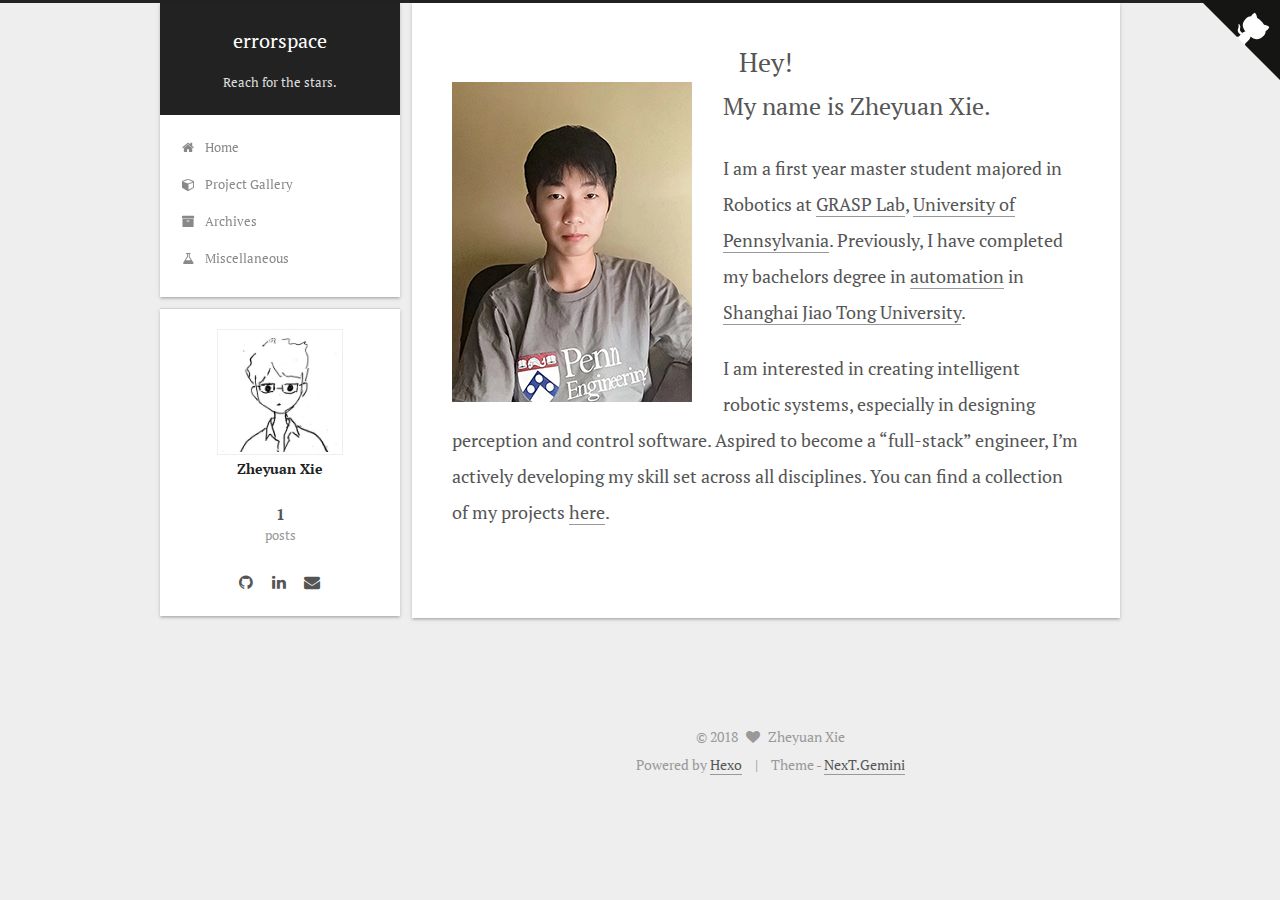
==== index.html @ 7037372c "Site updated: 2018-11-13 03:25:23" ====
<!DOCTYPE html>



  


<html class="theme-next gemini use-motion" lang="en">
<head>
  <!-- hexo-inject:begin --><!-- hexo-inject:end --><meta charset="UTF-8"/>
<meta http-equiv="X-UA-Compatible" content="IE=edge" />
<meta name="viewport" content="width=device-width, initial-scale=1, maximum-scale=1"/>
<meta name="theme-color" content="#222">









<meta http-equiv="Cache-Control" content="no-transform" />
<meta http-equiv="Cache-Control" content="no-siteapp" />















  
  
  <link href="/lib/fancybox/source/jquery.fancybox.css?v=2.1.5" rel="stylesheet" type="text/css" />




  
  
  
  

  
    
    
  

  

  

  

  

  
    
    
    <link href="//fonts.googleapis.com/css?family=PT Serif:300,300italic,400,400italic,700,700italic&subset=latin,latin-ext" rel="stylesheet" type="text/css">
  






<link href="/lib/font-awesome/css/font-awesome.min.css?v=4.6.2" rel="stylesheet" type="text/css" />

<link href="/css/main.css?v=5.1.2" rel="stylesheet" type="text/css" />


  <meta name="keywords" content="Hexo, NexT" />








  <link rel="shortcut icon" type="image/x-icon" href="/favicon.ico?v=5.1.2" />






<meta name="description" content="My name is Zheyuan Xie.I am a first year master student majored in Robotics at GRASP Lab, University of Pennsylvania. Previously, I have completed my bachelors degree in automation in Shanghai Jiao To">
<meta property="og:type" content="website">
<meta property="og:title" content="Hey!">
<meta property="og:url" content="http://errorspace.cn/index.html">
<meta property="og:site_name" content="errorspace">
<meta property="og:description" content="My name is Zheyuan Xie.I am a first year master student majored in Robotics at GRASP Lab, University of Pennsylvania. Previously, I have completed my bachelors degree in automation in Shanghai Jiao To">
<meta property="og:image" content="http://errorspace.cn/uploads/portrait.jpg">
<meta property="og:updated_time" content="2018-11-13T07:55:02.958Z">
<meta name="twitter:card" content="summary">
<meta name="twitter:title" content="Hey!">
<meta name="twitter:description" content="My name is Zheyuan Xie.I am a first year master student majored in Robotics at GRASP Lab, University of Pennsylvania. Previously, I have completed my bachelors degree in automation in Shanghai Jiao To">
<meta name="twitter:image" content="http://errorspace.cn/uploads/portrait.jpg">



<script type="text/javascript" id="hexo.configurations">
  var NexT = window.NexT || {};
  var CONFIG = {
    root: '/',
    scheme: 'Gemini',
    sidebar: {"position":"left","display":"post","offset":12,"offset_float":12,"b2t":false,"scrollpercent":false,"onmobile":false},
    fancybox: true,
    tabs: true,
    motion: true,
    duoshuo: {
      userId: '0',
      author: 'Author'
    },
    algolia: {
      applicationID: '',
      apiKey: '',
      indexName: '',
      hits: {"per_page":10},
      labels: {"input_placeholder":"Search for Posts","hits_empty":"We didn't find any results for the search: ${query}","hits_stats":"${hits} results found in ${time} ms"}
    }
  };
</script>



  <link rel="canonical" href="http://errorspace.cn/"/>





  <title>Hey! | errorspace</title><!-- hexo-inject:begin --><!-- hexo-inject:end -->
  














</head>

<body itemscope itemtype="http://schema.org/WebPage" lang="en">

  
  
    
  

  <!-- hexo-inject:begin --><!-- hexo-inject:end --><div class="container sidebar-position-left page-post-detail ">
    <div class="headband"></div>
    <a href="https://github.com/ZheyuanXie" class="github-corner" aria-label="View source on GitHub"><svg width="80" height="80" viewBox="0 0 250 250" style="fill:#151513; color:#fff; position: absolute; top: 0; border: 0; right: 0;" aria-hidden="true"><path d="M0,0 L115,115 L130,115 L142,142 L250,250 L250,0 Z"></path><path d="M128.3,109.0 C113.8,99.7 119.0,89.6 119.0,89.6 C122.0,82.7 120.5,78.6 120.5,78.6 C119.2,72.0 123.4,76.3 123.4,76.3 C127.3,80.9 125.5,87.3 125.5,87.3 C122.9,97.6 130.6,101.9 134.4,103.2" fill="currentColor" style="transform-origin: 130px 106px;" class="octo-arm"></path><path d="M115.0,115.0 C114.9,115.1 118.7,116.5 119.8,115.4 L133.7,101.6 C136.9,99.2 139.9,98.4 142.2,98.6 C133.8,88.0 127.5,74.4 143.8,58.0 C148.5,53.4 154.0,51.2 159.7,51.0 C160.3,49.4 163.2,43.6 171.4,40.1 C171.4,40.1 176.1,42.5 178.8,56.2 C183.1,58.6 187.2,61.8 190.9,65.4 C194.5,69.0 197.7,73.2 200.1,77.6 C213.8,80.2 216.3,84.9 216.3,84.9 C212.7,93.1 206.9,96.0 205.4,96.6 C205.1,102.4 203.0,107.8 198.3,112.5 C181.9,128.9 168.3,122.5 157.7,114.1 C157.9,116.9 156.7,120.9 152.7,124.9 L141.0,136.5 C139.8,137.7 141.6,141.9 141.8,141.8 Z" fill="currentColor" class="octo-body"></path></svg></a><style>.github-corner:hover .octo-arm{animation:octocat-wave 560ms ease-in-out}@keyframes octocat-wave{0%,100%{transform:rotate(0)}20%,60%{transform:rotate(-25deg)}40%,80%{transform:rotate(10deg)}}@media (max-width:500px){.github-corner:hover .octo-arm{animation:none}.github-corner .octo-arm{animation:octocat-wave 560ms ease-in-out}}</style>
    <header id="header" class="header" itemscope itemtype="http://schema.org/WPHeader">
      <div class="header-inner"><div class="site-brand-wrapper">
  <div class="site-meta ">
    

    <div class="custom-logo-site-title">
      <a href="/"  class="brand" rel="start">
        <span class="logo-line-before"><i></i></span>
        <span class="site-title">errorspace</span>
        <span class="logo-line-after"><i></i></span>
      </a>
    </div>
      
        <p class="site-subtitle">Reach for the stars.</p>
      
  </div>

  <div class="site-nav-toggle">
    <button>
      <span class="btn-bar"></span>
      <span class="btn-bar"></span>
      <span class="btn-bar"></span>
    </button>
  </div>
</div>

<nav class="site-nav">
  

  
    <ul id="menu" class="menu">
      
        
        <li class="menu-item menu-item-home">
          <a href="/" rel="section">
            
              <i class="menu-item-icon fa fa-fw fa-home"></i> <br />
            
            Home
          </a>
        </li>
      
        
        <li class="menu-item menu-item-projects">
          <a href="/projects/" rel="section">
            
              <i class="menu-item-icon fa fa-fw fa-cube"></i> <br />
            
            Project Gallery
          </a>
        </li>
      
        
        <li class="menu-item menu-item-archives">
          <a href="/archives/" rel="section">
            
              <i class="menu-item-icon fa fa-fw fa-archive"></i> <br />
            
            Archives
          </a>
        </li>
      
        
        <li class="menu-item menu-item-misc">
          <a href="/misc/" rel="section">
            
              <i class="menu-item-icon fa fa-fw fa-flask"></i> <br />
            
            Miscellaneous
          </a>
        </li>
      

      
    </ul>
  

  
</nav>



 </div>
    </header>

    <main id="main" class="main">
      <div class="main-inner">
        <div class="content-wrap">
          <div id="content" class="content">
            

  <div id="posts" class="posts-expand">
    
    
    
    <div class="post-block page">
      <header class="post-header">

	<h1 class="post-title" itemprop="name headline">Hey!</h1>



</header>

      
      
      
      <div class="post-body">
        
        
          <div><img style="float:left;margin-right:5%" src="/uploads/portrait.jpg"><div><p><font size="5">My name is Zheyuan Xie.</font></p><p><font size="4">I am a first year master student majored in Robotics at <a href="https://www.grasp.upenn.edu/" target="_blank" rel="external">GRASP Lab</a>, <a href="https://www.upenn.edu/" target="_blank" rel="external">University of Pennsylvania</a>. Previously, I have completed my bachelors degree in <a href="/2018/03/10/tree/">automation</a> in <a href="https://www.sjtu.edu.cn/" target="_blank" rel="external">Shanghai Jiao Tong University</a>.</font></p><p><font size="4">I am interested in creating intelligent robotic systems, especially in designing perception and control software. Aspired to become a “full-stack” engineer, I’m actively developing my skill set across all disciplines. You can find a collection of my projects <a href="/projects">here</a>.</font></p></div><br></div>
        
      </div>
      
      
      
    </div>
    
    
    
  </div>


          </div>
          


          
  <div class="comments" id="comments">
    
  </div>


        </div>
        
          
  
  <div class="sidebar-toggle">
    <div class="sidebar-toggle-line-wrap">
      <span class="sidebar-toggle-line sidebar-toggle-line-first"></span>
      <span class="sidebar-toggle-line sidebar-toggle-line-middle"></span>
      <span class="sidebar-toggle-line sidebar-toggle-line-last"></span>
    </div>
  </div>

  <aside id="sidebar" class="sidebar">
    
    <div class="sidebar-inner">

      

      

      <section class="site-overview sidebar-panel sidebar-panel-active">
        <div class="site-author motion-element" itemprop="author" itemscope itemtype="http://schema.org/Person">
          <img class="site-author-image" itemprop="image"
               src="/uploads/prof.jpg"
               alt="Zheyuan Xie" />
          <p class="site-author-name" itemprop="name">Zheyuan Xie</p>
           
              <p class="site-description motion-element" itemprop="description"></p>
          
        </div>
        <nav class="site-state motion-element">

          
            <div class="site-state-item site-state-posts">
              <a href="/archives/">
                <span class="site-state-item-count">1</span>
                <span class="site-state-item-name">posts</span>
              </a>
            </div>
          

          

          

        </nav>

        

        <div class="links-of-author motion-element">
          
            
              <span class="links-of-author-item">
                <a href="https://github.com/zheyuanxie" target="_blank" title="GitHub">
                  
                    <i class="fa fa-fw fa-github"></i>
                  
                    
                </a>
              </span>
            
              <span class="links-of-author-item">
                <a href="https://linkedin.com/in/zheyuan-xie" target="_blank" title="LinkedIn">
                  
                    <i class="fa fa-fw fa-linkedin"></i>
                  
                    
                </a>
              </span>
            
              <span class="links-of-author-item">
                <a href="mailto://zyxie@seas.upenn.edu" target="_blank" title="E-Mail">
                  
                    <i class="fa fa-fw fa-envelope"></i>
                  
                    
                </a>
              </span>
            
          
        </div>

        
        

        
        

        


      </section>

      

      

    </div>
  </aside>


        
      </div>
    </main>

    <footer id="footer" class="footer">
      <div class="footer-inner">
        <div class="copyright" >
  
  &copy; 
  <span itemprop="copyrightYear">2018</span>
  <span class="with-love">
    <i class="fa fa-heart"></i>
  </span>
  <span class="author" itemprop="copyrightHolder">Zheyuan Xie</span>
</div>


<div class="powered-by">
  Powered by <a class="theme-link" href="https://hexo.io">Hexo</a>
</div>

<div class="theme-info">
  Theme -
  <a class="theme-link" href="https://github.com/iissnan/hexo-theme-next">
    NexT.Gemini
  </a>
</div>


        

        
      </div>
    </footer>

    
      <div class="back-to-top">
        <i class="fa fa-arrow-up"></i>
        
      </div>
    

  </div>

  

<script type="text/javascript">
  if (Object.prototype.toString.call(window.Promise) !== '[object Function]') {
    window.Promise = null;
  }
</script>









  












  
  <script type="text/javascript" src="/lib/jquery/index.js?v=2.1.3"></script>

  
  <script type="text/javascript" src="/lib/fastclick/lib/fastclick.min.js?v=1.0.6"></script>

  
  <script type="text/javascript" src="/lib/jquery_lazyload/jquery.lazyload.js?v=1.9.7"></script>

  
  <script type="text/javascript" src="/lib/velocity/velocity.min.js?v=1.2.1"></script>

  
  <script type="text/javascript" src="/lib/velocity/velocity.ui.min.js?v=1.2.1"></script>

  
  <script type="text/javascript" src="/lib/fancybox/source/jquery.fancybox.pack.js?v=2.1.5"></script>


  


  <script type="text/javascript" src="/js/src/utils.js?v=5.1.2"></script>

  <script type="text/javascript" src="/js/src/motion.js?v=5.1.2"></script>



  
  


  <script type="text/javascript" src="/js/src/affix.js?v=5.1.2"></script>

  <script type="text/javascript" src="/js/src/schemes/pisces.js?v=5.1.2"></script>



  
    <script type="text/javascript" src="/js/src/scrollspy.js?v=5.1.2"></script>
<script type="text/javascript" src="/js/src/post-details.js?v=5.1.2"></script>

  

  


  <script type="text/javascript" src="/js/src/bootstrap.js?v=5.1.2"></script><!-- hexo-inject:begin --><!-- hexo-inject:end -->



  


  




	





  





  






  





  

  

  

  

  

  

</body>
</html>
---- css/main.css ----
/* normalize.css v3.0.2 | MIT License | git.io/normalize */
html {
  font-family: sans-serif; /* 1 */
  -ms-text-size-adjust: 100%; /* 2 */
  -webkit-text-size-adjust: 100%; /* 2 */
}
body {
  margin: 0;
}
article,
aside,
details,
figcaption,
figure,
footer,
header,
hgroup,
main,
menu,
nav,
section,
summary {
  display: block;
}
audio,
canvas,
progress,
video {
  display: inline-block; /* 1 */
  vertical-align: baseline; /* 2 */
}
audio:not([controls]) {
  display: none;
  height: 0;
}
[hidden],
template {
  display: none;
}
a {
  background-color: transparent;
}
a:active,
a:hover {
  outline: 0;
}
abbr[title] {
  border-bottom: 1px dotted;
}
b,
strong {
  font-weight: bold;
}
dfn {
  font-style: italic;
}
h1 {
  font-size: 2em;
  margin: 0.67em 0;
}
mark {
  background: #ff0;
  color: #000;
}
small {
  font-size: 80%;
}
sub,
sup {
  font-size: 75%;
  line-height: 0;
  position: relative;
  vertical-align: baseline;
}
sup {
  top: -0.5em;
}
sub {
  bottom: -0.25em;
}
img {
  border: 0;
}
svg:not(:root) {
  overflow: hidden;
}
figure {
  margin: 1em 40px;
}
hr {
  -moz-box-sizing: content-box;
  box-sizing: content-box;
  height: 0;
}
pre {
  overflow: auto;
}
code,
kbd,
pre,
samp {
  font-family: monospace, monospace;
  font-size: 1em;
}
button,
input,
optgroup,
select,
textarea {
  color: inherit; /* 1 */
  font: inherit; /* 2 */
  margin: 0; /* 3 */
}
button {
  overflow: visible;
}
button,
select {
  text-transform: none;
}
button,
html input[type="button"],
input[type="reset"],
input[type="submit"] {
  -webkit-appearance: button; /* 2 */
  cursor: pointer; /* 3 */
}
button[disabled],
html input[disabled] {
  cursor: default;
}
button::-moz-focus-inner,
input::-moz-focus-inner {
  border: 0;
  padding: 0;
}
input {
  line-height: normal;
}
input[type="checkbox"],
input[type="radio"] {
  box-sizing: border-box; /* 1 */
  padding: 0; /* 2 */
}
input[type="number"]::-webkit-inner-spin-button,
input[type="number"]::-webkit-outer-spin-button {
  height: auto;
}
input[type="search"] {
  -webkit-appearance: textfield; /* 1 */
  -moz-box-sizing: content-box;
  -webkit-box-sizing: content-box; /* 2 */
  box-sizing: content-box;
}
input[type="search"]::-webkit-search-cancel-button,
input[type="search"]::-webkit-search-decoration {
  -webkit-appearance: none;
}
fieldset {
  border: 1px solid #c0c0c0;
  margin: 0 2px;
  padding: 0.35em 0.625em 0.75em;
}
legend {
  border: 0; /* 1 */
  padding: 0; /* 2 */
}
textarea {
  overflow: auto;
}
optgroup {
  font-weight: bold;
}
table {
  border-collapse: collapse;
  border-spacing: 0;
}
td,
th {
  padding: 0;
}
::selection {
  background: #262a30;
  color: #fff;
}
body {
  position: relative;
  font-family: 'PT Serif', "PingFang SC", "Microsoft YaHei", sans-serif;
  font-size: 14px;
  line-height: 2;
  color: #555;
  background: #eee;
}
@media (max-width: 767px) {
  body {
    padding-right: 0 !important;
  }
}
@media (min-width: 768px) and (max-width: 991px) {
  body {
    padding-right: 0 !important;
  }
}
@media (min-width: 1600px) {
  body {
    font-size: 16px;
  }
}
h1,
h2,
h3,
h4,
h5,
h6 {
  margin: 0;
  padding: 0;
  font-weight: bold;
  line-height: 1.5;
  font-family: 'PT Serif', "PingFang SC", "Microsoft YaHei", sans-serif;
}
h2,
h3,
h4,
h5,
h6 {
  margin: 20px 0 15px;
}
h1 {
  font-size: 22px;
}
@media (max-width: 767px) {
  h1 {
    font-size: 18px;
  }
}
h2 {
  font-size: 20px;
}
@media (max-width: 767px) {
  h2 {
    font-size: 16px;
  }
}
h3 {
  font-size: 18px;
}
@media (max-width: 767px) {
  h3 {
    font-size: 14px;
  }
}
h4 {
  font-size: 16px;
}
@media (max-width: 767px) {
  h4 {
    font-size: 12px;
  }
}
h5 {
  font-size: 14px;
}
@media (max-width: 767px) {
  h5 {
    font-size: 10px;
  }
}
h6 {
  font-size: 12px;
}
@media (max-width: 767px) {
  h6 {
    font-size: 8px;
  }
}
p {
  margin: 0 0 20px 0;
}
a {
  color: #555;
  text-decoration: none;
  border-bottom: 1px solid #999;
  word-wrap: break-word;
}
a:hover {
  color: #222;
  border-bottom-color: #222;
}
blockquote {
  margin: 0;
  padding: 0;
}
img {
  display: block;
  margin: auto;
  max-width: 100%;
  height: auto;
}
hr {
  margin: 40px 0;
  height: 3px;
  border: none;
  background-color: #ddd;
  background-image: repeating-linear-gradient(-45deg, #fff, #fff 4px, transparent 4px, transparent 8px);
}
blockquote {
  padding: 0 15px;
  color: #666;
  border-left: 4px solid #ddd;
}
blockquote cite::before {
  content: "-";
  padding: 0 5px;
}
dt {
  font-weight: 700;
}
dd {
  margin: 0;
  padding: 0;
}
.text-left {
  text-align: left;
}
.text-center {
  text-align: center;
}
.text-right {
  text-align: right;
}
.text-justify {
  text-align: left;
}
.text-nowrap {
  white-space: nowrap;
}
.text-lowercase {
  text-transform: lowercase;
}
.text-uppercase {
  text-transform: uppercase;
}
.text-capitalize {
  text-transform: capitalize;
}
.center-block {
  display: block;
  margin-left: auto;
  margin-right: auto;
}
.clearfix:before,
.clearfix:after {
  content: " ";
  display: table;
}
.clearfix:after {
  clear: both;
}
.pullquote {
  width: 45%;
}
.pullquote.left {
  float: left;
  margin-left: 5px;
  margin-right: 10px;
}
.pullquote.right {
  float: right;
  margin-left: 10px;
  margin-right: 5px;
}
.affix.affix.affix {
  position: fixed;
}
.translation {
  margin-top: -20px;
  font-size: 14px;
  color: #999;
}
.scrollbar-measure {
  width: 100px;
  height: 100px;
  overflow: scroll;
  position: absolute;
  top: -9999px;
}
.use-motion .motion-element {
  opacity: 0;
}
table {
  margin: 20px 0;
  width: 100%;
  border-collapse: collapse;
  border-spacing: 0;
  border: 1px solid #ddd;
  font-size: 14px;
  table-layout: fixed;
  word-wrap: break-all;
}
table>tbody>tr:nth-of-type(odd) {
  background-color: #f9f9f9;
}
table>tbody>tr:hover {
  background-color: #f5f5f5;
}
caption,
th,
td {
  padding: 8px;
  text-align: left;
  vertical-align: middle;
  font-weight: normal;
}
th,
td {
  border-bottom: 3px solid #ddd;
  border-right: 1px solid #eee;
}
th {
  padding-bottom: 10px;
  font-weight: 700;
}
td {
  border-bottom-width: 1px;
}
@media (max-width: 767px) {
  .content-wrap {
    padding: 15px !important;
  }
  .posts-expand {
    padding-top: 20px !important;
    margin: initial !important;
  }
}
@media (max-width: 567px) {
  .header-inner {
    margin-bottom: initial !important;
  }
  .main-inner {
    margin-top: initial !important;
  }
  .content-wrap {
    padding: initial !important;
  }
  .posts-expand {
    padding-top: 10px !important;
    margin: initial !important;
  }
  .posts-expand .post-header {
    padding: 0 18px;
  }
  .posts-expand .post-meta {
    margin: 3px 0 10px 0 !important;
  }
  .post-body h2,
  .post-body h3,
  .post-body h4,
  .post-body h5,
  .post-body h6 {
    margin: 10px 18px 8px;
  }
  .post-body .note h2,
  .post-body .tabs .tab-content .tab-pane h2,
  .post-body .note h3,
  .post-body .tabs .tab-content .tab-pane h3,
  .post-body .note h4,
  .post-body .tabs .tab-content .tab-pane h4,
  .post-body .note h5,
  .post-body .tabs .tab-content .tab-pane h5,
  .post-body .note h6,
  .post-body .tabs .tab-content .tab-pane h6 {
    margin: 0 5px;
  }
  .post-body p {
    margin: 0 0 10px 0;
    padding: 0 18px;
  }
  .post-body .note > p,
  .post-body .tabs .tab-content .tab-pane > p {
    padding: 0 5px;
  }
  .post-body .video-container .fluid-vids {
    margin-bottom: 10px !important;
  }
  .post-body .note {
    padding: 10px !important;
    margin-bottom: 10px !important;
  }
  .post-body .tabs .tab-content .tab-pane {
    padding: 10px 10px 0 10px !important;
  }
}
html,
body {
  height: 100%;
}
.container {
  position: relative;
  min-height: 100%;
}
.header-inner {
  margin: 0 auto;
  padding: 100px 0 70px;
  width: calc(100% - 252px);
}
@media (min-width: 1600px) {
  .container .header-inner {
    width: 900px;
  }
}
.main {
  padding-bottom: 150px;
}
.main-inner {
  margin: 0 auto;
  width: calc(100% - 252px);
}
@media (min-width: 1600px) {
  .container .main-inner {
    width: 900px;
  }
}
.footer {
  position: absolute;
  left: 0;
  bottom: 0;
  width: 100%;
  min-height: 50px;
}
.footer-inner {
  box-sizing: border-box;
  margin: 20px auto;
  width: calc(100% - 252px);
}
@media (min-width: 1600px) {
  .container .footer-inner {
    width: 900px;
  }
}
pre,
.highlight {
  overflow: auto;
  margin: 20px 0;
  padding: 0;
  font-size: 13px;
  color: #4d4d4c;
  background: #f7f7f7;
  line-height: 1.6;
}
pre,
code {
  font-family: consolas, Menlo, "PingFang SC", "Microsoft YaHei", monospace;
}
code {
  padding: 2px 4px;
  word-wrap: break-word;
  color: #555;
  background: #eee;
  border-radius: 3px;
  font-size: 13px;
}
pre code {
  padding: 0;
  color: #4d4d4c;
  background: none;
  text-shadow: none;
}
.highlight {
  border-radius: 1px;
}
.highlight pre {
  border: none;
  margin: 0;
  padding: 10px 0;
}
.highlight table {
  margin: 0;
  width: auto;
  border: none;
}
.highlight td {
  border: none;
  padding: 0;
}
.highlight figcaption {
  font-size: 1em;
  color: #4d4d4c;
  line-height: 1em;
  margin-bottom: 1em;
}
.highlight figcaption:before,
.highlight figcaption:after {
  content: " ";
  display: table;
}
.highlight figcaption:after {
  clear: both;
}
.highlight figcaption a {
  float: right;
  color: #4d4d4c;
}
.highlight figcaption a:hover {
  border-bottom-color: #4d4d4c;
}
.highlight .gutter pre {
  padding-left: 10px;
  padding-right: 10px;
  color: #869194;
  text-align: right;
  background-color: #eff2f3;
}
.highlight .code pre {
  width: 100%;
  padding-left: 10px;
  padding-right: 10px;
  background-color: #f7f7f7;
}
.highlight .line {
  height: 20px;
}
.gutter {
  -webkit-user-select: none;
  -moz-user-select: none;
  -ms-user-select: none;
  user-select: none;
}
.gist table {
  width: auto;
}
.gist table td {
  border: none;
}
pre .deletion {
  background: #fdd;
}
pre .addition {
  background: #dfd;
}
pre .meta {
  color: #8959a8;
}
pre .comment {
  color: #8e908c;
}
pre .variable,
pre .attribute,
pre .tag,
pre .regexp,
pre .ruby .constant,
pre .xml .tag .title,
pre .xml .pi,
pre .xml .doctype,
pre .html .doctype,
pre .css .id,
pre .css .class,
pre .css .pseudo {
  color: #c82829;
}
pre .number,
pre .preprocessor,
pre .built_in,
pre .literal,
pre .params,
pre .constant,
pre .command {
  color: #f5871f;
}
pre .ruby .class .title,
pre .css .rules .attribute,
pre .string,
pre .value,
pre .inheritance,
pre .header,
pre .ruby .symbol,
pre .xml .cdata,
pre .special,
pre .number,
pre .formula {
  color: #718c00;
}
pre .title,
pre .css .hexcolor {
  color: #3e999f;
}
pre .function,
pre .python .decorator,
pre .python .title,
pre .ruby .function .title,
pre .ruby .title .keyword,
pre .perl .sub,
pre .javascript .title,
pre .coffeescript .title {
  color: #4271ae;
}
pre .keyword,
pre .javascript .function {
  color: #8959a8;
}
.full-image.full-image.full-image {
  border: none;
  max-width: 100%;
  width: auto;
  margin: 20px auto;
}
@media (min-width: 992px) {
  .full-image.full-image.full-image {
    max-width: none;
    width: 118%;
    margin: 0 -9%;
  }
}
.blockquote-center,
.page-home .post-type-quote blockquote,
.page-post-detail .post-type-quote blockquote {
  position: relative;
  margin: 40px 0;
  padding: 0;
  border-left: none;
  text-align: center;
}
.blockquote-center::before,
.page-home .post-type-quote blockquote::before,
.page-post-detail .post-type-quote blockquote::before,
.blockquote-center::after,
.page-home .post-type-quote blockquote::after,
.page-post-detail .post-type-quote blockquote::after {
  position: absolute;
  content: ' ';
  display: block;
  width: 100%;
  height: 24px;
  opacity: 0.2;
  background-repeat: no-repeat;
  background-position: 0 -6px;
  background-size: 22px 22px;
}
.blockquote-center::before,
.page-home .post-type-quote blockquote::before,
.page-post-detail .post-type-quote blockquote::before {
  top: -20px;
  background-image: url("../images/quote-l.svg");
  border-top: 1px solid #ccc;
}
.blockquote-center::after,
.page-home .post-type-quote blockquote::after,
.page-post-detail .post-type-quote blockquote::after {
  bottom: -20px;
  background-image: url("../images/quote-r.svg");
  border-bottom: 1px solid #ccc;
  background-position: 100% 8px;
}
.blockquote-center p,
.page-home .post-type-quote blockquote p,
.page-post-detail .post-type-quote blockquote p,
.blockquote-center div,
.page-home .post-type-quote blockquote div,
.page-post-detail .post-type-quote blockquote div {
  text-align: center;
}
.post .post-body .group-picture img {
  box-sizing: border-box;
  padding: 0 3px;
  border: none;
}
.post .group-picture-row {
  overflow: hidden;
  margin-top: 6px;
}
.post .group-picture-row:first-child {
  margin-top: 0;
}
.post .group-picture-column {
  float: left;
}
.page-post-detail .post-body .group-picture-column {
  float: none;
  margin-top: 10px;
  width: auto !important;
}
.page-post-detail .post-body .group-picture-column img {
  margin: 0 auto;
}
.page-archive .group-picture-container {
  overflow: hidden;
}
.page-archive .group-picture-row {
  float: left;
}
.page-archive .group-picture-row:first-child {
  margin-top: 6px;
}
.page-archive .group-picture-column {
  max-width: 150px;
  max-height: 150px;
}
.post-body .note {
  position: relative;
  padding: 15px;
  margin-bottom: 20px;
  border: 1px solid #eee;
  border-left-width: 5px;
  border-radius: 3px;
}
.post-body .note h2,
.post-body .note h3,
.post-body .note h4,
.post-body .note h5,
.post-body .note h6 {
  margin-top: 0;
  margin-bottom: 0;
  border-bottom: initial;
  padding-top: 0 !important;
}
.post-body .note p:first-child,
.post-body .note ul:first-child,
.post-body .note ol:first-child,
.post-body .note table:first-child,
.post-body .note pre:first-child,
.post-body .note blockquote:first-child {
  margin-top: 0;
}
.post-body .note p:last-child,
.post-body .note ul:last-child,
.post-body .note ol:last-child,
.post-body .note table:last-child,
.post-body .note pre:last-child,
.post-body .note blockquote:last-child {
  margin-bottom: 0;
}
.post-body .note.default {
  border-left-color: #777;
}
.post-body .note.default h2,
.post-body .note.default h3,
.post-body .note.default h4,
.post-body .note.default h5,
.post-body .note.default h6 {
  color: #777;
}
.post-body .note.primary {
  border-left-color: #6f42c1;
}
.post-body .note.primary h2,
.post-body .note.primary h3,
.post-body .note.primary h4,
.post-body .note.primary h5,
.post-body .note.primary h6 {
  color: #6f42c1;
}
.post-body .note.info {
  border-left-color: #428bca;
}
.post-body .note.info h2,
.post-body .note.info h3,
.post-body .note.info h4,
.post-body .note.info h5,
.post-body .note.info h6 {
  color: #428bca;
}
.post-body .note.success {
  border-left-color: #5cb85c;
}
.post-body .note.success h2,
.post-body .note.success h3,
.post-body .note.success h4,
.post-body .note.success h5,
.post-body .note.success h6 {
  color: #5cb85c;
}
.post-body .note.warning {
  border-left-color: #f0ad4e;
}
.post-body .note.warning h2,
.post-body .note.warning h3,
.post-body .note.warning h4,
.post-body .note.warning h5,
.post-body .note.warning h6 {
  color: #f0ad4e;
}
.post-body .note.danger {
  border-left-color: #d9534f;
}
.post-body .note.danger h2,
.post-body .note.danger h3,
.post-body .note.danger h4,
.post-body .note.danger h5,
.post-body .note.danger h6 {
  color: #d9534f;
}
.post-body .label {
  display: inline;
  padding: 0 2px;
  white-space: nowrap;
}
.post-body .label.default {
  background-color: #f0f0f0;
}
.post-body .label.primary {
  background-color: #efe6f7;
}
.post-body .label.info {
  background-color: #e5f2f8;
}
.post-body .label.success {
  background-color: #e7f4e9;
}
.post-body .label.warning {
  background-color: #fcf6e1;
}
.post-body .label.danger {
  background-color: #fae8eb;
}
.post-body .tabs {
  position: relative;
  display: block;
  margin-bottom: 20px;
  padding-top: 10px;
}
.post-body .tabs ul.nav-tabs {
  margin: 0;
  padding: 0;
  display: flex;
  margin-bottom: -1px;
}
@media (max-width: 413px) {
  .post-body .tabs ul.nav-tabs {
    display: block;
    margin-bottom: 5px;
  }
}
.post-body .tabs ul.nav-tabs li.tab {
  list-style-type: none !important;
  margin: 0 0.25em 0 0;
  border-top: 3px solid transparent;
  border-left: 1px solid transparent;
  border-right: 1px solid transparent;
}
@media (max-width: 413px) {
  .post-body .tabs ul.nav-tabs li.tab {
    margin: initial;
    border-top: 1px solid transparent;
    border-left: 3px solid transparent;
    border-right: 1px solid transparent;
    border-bottom: 1px solid transparent;
  }
}
.post-body .tabs ul.nav-tabs li.tab a {
  outline: 0;
  border-bottom: initial;
  display: block;
  line-height: 1.8em;
  padding: 0.25em 0.75em;
  transition-duration: 0.2s;
  transition-timing-function: ease-out;
  transition-delay: 0s;
}
.post-body .tabs ul.nav-tabs li.tab a i {
  width: 1.285714285714286em;
}
.post-body .tabs ul.nav-tabs li.tab.active {
  border-top: 3px solid #fc6423;
  border-left: 1px solid #ddd;
  border-right: 1px solid #ddd;
  background-color: #fff;
}
@media (max-width: 413px) {
  .post-body .tabs ul.nav-tabs li.tab.active {
    border-top: 1px solid #ddd;
    border-left: 3px solid #fc6423;
    border-right: 1px solid #ddd;
    border-bottom: 1px solid #ddd;
  }
}
.post-body .tabs ul.nav-tabs li.tab.active a {
  cursor: default;
  color: #555;
}
.post-body .tabs .tab-content {
  background-color: #fff;
}
.post-body .tabs .tab-content .tab-pane {
  border: 1px solid #ddd;
  padding: 20px 20px 0 20px;
}
.post-body .tabs .tab-content .tab-pane:not(.active) {
  display: none !important;
}
.post-body .tabs .tab-content .tab-pane.active {
  display: block !important;
}
.btn {
  display: inline-block;
  padding: 0 20px;
  font-size: 14px;
  color: #fff;
  background: #222;
  border: 2px solid #555;
  text-decoration: none;
  border-radius: 0;
  transition-property: background-color;
  transition-duration: 0.2s;
  transition-timing-function: ease-in-out;
  transition-delay: 0s;
}
.btn:hover,
.post-button .btn:hover {
  border-color: #222;
  color: #fff;
  background: #222;
}
.btn-bar {
  display: block;
  width: 22px;
  height: 2px;
  background: #555;
  border-radius: 1px;
}
.btn-bar+.btn-bar {
  margin-top: 4px;
}
.pagination {
  margin: 120px 0 40px;
  text-align: center;
  border-top: 1px solid #eee;
}
.page-number-basic,
.pagination .prev,
.pagination .next,
.pagination .page-number,
.pagination .space {
  display: inline-block;
  position: relative;
  top: -1px;
  margin: 0 10px;
  padding: 0 10px;
  line-height: 30px;
}
@media (max-width: 767px) {
  .page-number-basic,
  .pagination .prev,
  .pagination .next,
  .pagination .page-number,
  .pagination .space {
    margin: 0 5px;
  }
}
.pagination .prev,
.pagination .next,
.pagination .page-number {
  border-bottom: 0;
  border-top: 1px solid #eee;
  transition-property: border-color;
  transition-duration: 0.2s;
  transition-timing-function: ease-in-out;
  transition-delay: 0s;
}
.pagination .prev:hover,
.pagination .next:hover,
.pagination .page-number:hover {
  border-top-color: #222;
}
.pagination .space {
  padding: 0;
  margin: 0;
}
.pagination .prev {
  margin-left: 0;
}
.pagination .next {
  margin-right: 0;
}
.pagination .page-number.current {
  color: #fff;
  background: #ccc;
  border-top-color: #ccc;
}
@media (max-width: 767px) {
  .pagination {
    border-top: none;
  }
  .pagination .prev,
  .pagination .next,
  .pagination .page-number {
    margin-bottom: 10px;
    border-top: 0;
    border-bottom: 1px solid #eee;
  }
  .pagination .prev:hover,
  .pagination .next:hover,
  .pagination .page-number:hover {
    border-bottom-color: #222;
  }
}
.comments {
  margin: 60px 20px 0;
}
.tag-cloud {
  text-align: center;
}
.tag-cloud a {
  display: inline-block;
  margin: 10px;
}
.back-to-top {
  box-sizing: border-box;
  position: fixed;
  bottom: -100px;
  right: 30px;
  z-index: 1050;
  padding: 0 6px;
  width: 24px;
  background: #222;
  font-size: 12px;
  opacity: 0.6;
  color: #fff;
  cursor: pointer;
  text-align: center;
  -webkit-transform: translateZ(0);
  transition-property: bottom;
  transition-duration: 0.2s;
  transition-timing-function: ease-in-out;
  transition-delay: 0s;
}
@media (min-width: 768px) and (max-width: 991px) {
  .back-to-top {
    display: none !important;
  }
}
@media (max-width: 767px) {
  .back-to-top {
    display: none !important;
  }
}
.back-to-top.back-to-top-on {
  bottom: 30px;
}
.header {
  background: transparent;
}
.header-inner {
  position: relative;
}
.headband {
  height: 3px;
  background: #222;
}
.site-meta {
  margin: 0;
  text-align: center;
}
@media (max-width: 767px) {
  .site-meta {
    text-align: center;
  }
}
.brand {
  position: relative;
  display: inline-block;
  padding: 0 40px;
  color: #fff;
  background: #222;
  border-bottom: none;
}
.brand:hover {
  color: #fff;
}
.logo {
  display: inline-block;
  margin-right: 5px;
  line-height: 36px;
  vertical-align: top;
}
.site-title {
  display: inline-block;
  vertical-align: top;
  line-height: 36px;
  font-size: 20px;
  font-weight: normal;
  font-family: 'PT Serif', "PingFang SC", "Microsoft YaHei", sans-serif;
}
.site-subtitle {
  margin-top: 10px;
  font-size: 13px;
  color: #ddd;
}
.use-motion .brand {
  opacity: 0;
}
.use-motion .logo,
.use-motion .site-title,
.use-motion .site-subtitle {
  opacity: 0;
  position: relative;
  top: -10px;
}
.site-nav-toggle {
  display: none;
  position: absolute;
  top: 10px;
  left: 10px;
}
@media (max-width: 767px) {
  .site-nav-toggle {
    display: block;
  }
}
.site-nav-toggle button {
  margin-top: 2px;
  padding: 9px 10px;
  background: transparent;
  border: none;
}
@media (max-width: 767px) {
  .site-nav {
    display: none;
    margin: 0 -10px;
    padding: 0 10px;
    clear: both;
    border-top: 1px solid #ddd;
  }
}
@media (min-width: 768px) and (max-width: 991px) {
  .site-nav {
    display: block !important;
  }
}
@media (min-width: 992px) {
  .site-nav {
    display: block !important;
  }
}
.menu {
  margin-top: 20px;
  padding-left: 0;
  text-align: center;
}
.menu .menu-item {
  display: inline-block;
  margin: 0 10px;
  list-style: none;
}
@media screen and (max-width: 767px) {
  .menu .menu-item {
    margin-top: 10px;
  }
}
.menu .menu-item a {
  display: block;
  font-size: 13px;
  line-height: inherit;
  border-bottom: 1px solid transparent;
  transition-property: border-color;
  transition-duration: 0.2s;
  transition-timing-function: ease-in-out;
  transition-delay: 0s;
}
.menu .menu-item a:hover,
.menu-item-active a {
  border-bottom-color: #222;
}
.menu .menu-item .fa {
  margin-right: 5px;
}
.use-motion .menu-item {
  opacity: 0;
}
.post-body {
  font-family: 'PT Serif', "PingFang SC", "Microsoft YaHei", sans-serif;
}
@media (max-width: 767px) {
  .post-body {
    word-break: break-word;
  }
}
.post-body .fancybox img {
  display: block !important;
  margin: 0 auto;
  cursor: pointer;
  cursor: zoom-in;
  cursor: -webkit-zoom-in;
}
.post-body .image-caption,
.post-body .figure .caption {
  margin: 10px auto 15px;
  text-align: center;
  font-size: 14px;
  color: #999;
  font-weight: bold;
  line-height: 1;
}
.post-sticky-flag {
  display: inline-block;
  font-size: 16px;
  -ms-transform: rotate(30deg);
  -webkit-transform: rotate(30deg);
  -moz-transform: rotate(30deg);
  -ms-transform: rotate(30deg);
  -o-transform: rotate(30deg);
  transform: rotate(30deg);
}
.posts-expand {
  padding-top: 40px;
}
@media (max-width: 767px) {
  .posts-expand {
    margin: 0 20px;
  }
  .post-body pre {
    padding: 10px;
  }
  .post-body pre .gutter pre {
    padding-right: 10px;
  }
  .post-body .highlight {
    margin-left: 0px;
    margin-right: 0px;
    padding: 0;
  }
  .post-body .highlight .gutter pre {
    padding-right: 10px;
  }
}
@media (min-width: 992px) {
  .posts-expand .post-body {
    text-align: left;
  }
}
.posts-expand .post-body h2,
.posts-expand .post-body h3,
.posts-expand .post-body h4,
.posts-expand .post-body h5,
.posts-expand .post-body h6 {
  padding-top: 10px;
}
.posts-expand .post-body h2 .header-anchor,
.posts-expand .post-body h3 .header-anchor,
.posts-expand .post-body h4 .header-anchor,
.posts-expand .post-body h5 .header-anchor,
.posts-expand .post-body h6 .header-anchor {
  float: right;
  margin-left: 10px;
  color: #ccc;
  border-bottom-style: none;
  visibility: hidden;
}
.posts-expand .post-body h2 .header-anchor:hover,
.posts-expand .post-body h3 .header-anchor:hover,
.posts-expand .post-body h4 .header-anchor:hover,
.posts-expand .post-body h5 .header-anchor:hover,
.posts-expand .post-body h6 .header-anchor:hover {
  color: inherit;
}
.posts-expand .post-body h2:hover .header-anchor,
.posts-expand .post-body h3:hover .header-anchor,
.posts-expand .post-body h4:hover .header-anchor,
.posts-expand .post-body h5:hover .header-anchor,
.posts-expand .post-body h6:hover .header-anchor {
  visibility: visible;
}
.posts-expand .post-body ul li {
  list-style: circle;
}
.posts-expand .post-body img {
  box-sizing: border-box;
  margin: auto;
  padding: 0px;
  border: 0px solid #ddd;
}
.posts-expand .fancybox img {
  margin: 0 auto;
}
@media (max-width: 767px) {
  .posts-collapse {
    margin: 0 20px;
  }
  .posts-collapse .post-title,
  .posts-collapse .post-meta {
    display: block;
    width: auto;
    text-align: left;
  }
}
.posts-collapse {
  position: relative;
  z-index: 1010;
  margin-left: 55px;
}
.posts-collapse::after {
  content: " ";
  position: absolute;
  top: 20px;
  left: 0;
  margin-left: -2px;
  width: 4px;
  height: 100%;
  background: #f5f5f5;
  z-index: -1;
}
@media (max-width: 767px) {
  .posts-collapse {
    margin: 0 20px;
  }
}
.posts-collapse .collection-title {
  position: relative;
  margin: 60px 0;
}
.posts-collapse .collection-title h1,
.posts-collapse .collection-title h2 {
  margin-left: 20px;
}
.posts-collapse .collection-title small {
  color: #bbb;
  margin-left: 5px;
}
.posts-collapse .collection-title::before {
  content: " ";
  position: absolute;
  left: 0;
  top: 50%;
  margin-left: -4px;
  margin-top: -4px;
  width: 8px;
  height: 8px;
  background: #bbb;
  border-radius: 50%;
}
.posts-collapse .post {
  margin: 30px 0;
}
.posts-collapse .post-header {
  position: relative;
  transition-duration: 0.2s;
  transition-timing-function: ease-in-out;
  transition-delay: 0s;
  transition-property: border;
  border-bottom: 1px dashed #ccc;
}
.posts-collapse .post-header::before {
  content: " ";
  position: absolute;
  left: 0;
  top: 12px;
  width: 6px;
  height: 6px;
  margin-left: -4px;
  background: #bbb;
  border-radius: 50%;
  border: 1px solid #fff;
  transition-duration: 0.2s;
  transition-timing-function: ease-in-out;
  transition-delay: 0s;
  transition-property: background;
}
.posts-collapse .post-header:hover {
  border-bottom-color: #666;
}
.posts-collapse .post-header:hover::before {
  background: #222;
}
.posts-collapse .post-meta {
  position: absolute;
  font-size: 12px;
  left: 20px;
  top: 5px;
}
.posts-collapse .post-comments-count {
  display: none;
}
.posts-collapse .post-title {
  margin-left: 60px;
  font-size: 16px;
  font-weight: normal;
  line-height: inherit;
}
.posts-collapse .post-title::after {
  margin-left: 3px;
  opacity: 0.6;
}
.posts-collapse .post-title a {
  color: #666;
  border-bottom: none;
}
.page-home .post-type-quote .post-header,
.page-post-detail .post-type-quote .post-header,
.page-home .post-type-quote .post-tags,
.page-post-detail .post-type-quote .post-tags {
  display: none;
}
.posts-expand .post-title {
  font-size: 26px;
  text-align: center;
  word-break: break-word;
  font-weight: 400;
}
@media (max-width: 767px) {
  .posts-expand .post-title {
    font-size: 22px;
  }
}
.posts-expand .post-title-link {
  display: inline-block;
  position: relative;
  color: #555;
  border-bottom: none;
  line-height: 1.2;
  vertical-align: top;
}
.posts-expand .post-title-link::before {
  content: "";
  position: absolute;
  width: 100%;
  height: 2px;
  bottom: 0;
  left: 0;
  background-color: #000;
  visibility: hidden;
  -webkit-transform: scaleX(0);
  -moz-transform: scaleX(0);
  -ms-transform: scaleX(0);
  -o-transform: scaleX(0);
  transform: scaleX(0);
  transition-duration: 0.2s;
  transition-timing-function: ease-in-out;
  transition-delay: 0s;
}
.posts-expand .post-title-link:hover::before {
  visibility: visible;
  -webkit-transform: scaleX(1);
  -moz-transform: scaleX(1);
  -ms-transform: scaleX(1);
  -o-transform: scaleX(1);
  transform: scaleX(1);
}
.posts-expand .post-title-link .fa {
  font-size: 16px;
}
.posts-expand .post-meta {
  margin: 3px 0 60px 0;
  color: #999;
  font-family: 'PT Serif', "PingFang SC", "Microsoft YaHei", sans-serif;
  font-size: 12px;
  text-align: center;
}
.posts-expand .post-meta .post-category-list {
  display: inline-block;
  margin: 0;
  padding: 3px;
}
.posts-expand .post-meta .post-category-list-link {
  color: #999;
}
.posts-expand .post-meta .post-description {
  font-size: 14px;
  margin-top: 2px;
}
.post-wordcount {
  display: inline-block;
}
.post-meta-divider {
  margin: 0 0.5em;
}
.post-meta-item-icon {
  margin-right: 3px;
}
@media (min-width: 768px) and (max-width: 991px) {
  .post-meta-item-icon {
    display: inline-block;
  }
}
@media (max-width: 767px) {
  .post-meta-item-icon {
    display: inline-block;
  }
}
@media (min-width: 768px) and (max-width: 991px) {
  .post-meta-item-text {
    display: none;
  }
}
@media (max-width: 767px) {
  .post-meta-item-text {
    display: none;
  }
}
@media (max-width: 767px) {
  .posts-expand .post-comments-count {
    display: none;
  }
}
.post-button {
  margin-top: 50px;
}
.post-button .btn {
  color: #555;
  font-size: 14px;
  background: #fff;
  border-radius: 2px;
  line-height: 2;
  margin: 0 4px 8px 4px;
}
.post-button .fa-fw {
  width: 1.285714285714286em;
  text-align: left;
}
.posts-expand .post-tags {
  margin-top: 40px;
  text-align: center;
}
.posts-expand .post-tags a {
  display: inline-block;
  margin-right: 10px;
  font-size: 13px;
}
.post-nav {
  display: table;
  margin-top: 15px;
  width: 100%;
  border-top: 1px solid #eee;
}
.post-nav-divider {
  display: table-cell;
  width: 10%;
}
.post-nav-item {
  display: table-cell;
  padding: 10px 0 0 0;
  width: 45%;
  vertical-align: top;
}
.post-nav-item a {
  position: relative;
  display: block;
  line-height: 25px;
  font-size: 14px;
  color: #555;
  border-bottom: none;
}
.post-nav-item a:hover {
  color: #222;
  border-bottom: none;
}
.post-nav-item a:active {
  top: 2px;
}
.post-nav-item .fa {
  position: absolute;
  top: 8px;
  left: 0;
  font-size: 12px;
}
.post-nav-next a {
  padding-left: 15px;
}
.post-nav-prev {
  text-align: right;
}
.post-nav-prev a {
  padding-right: 15px;
}
.post-nav-prev .fa {
  right: 0;
  left: auto;
}
.posts-expand .post-eof {
  display: block;
  margin: 80px auto 60px;
  width: 8%;
  height: 1px;
  background: #ccc;
  text-align: center;
}
.post:last-child .post-eof.post-eof.post-eof {
  display: none;
}
.post-gallery {
  display: table;
  table-layout: fixed;
  width: 100%;
  border-collapse: separate;
}
.post-gallery-row {
  display: table-row;
}
.post-gallery .post-gallery-img {
  display: table-cell;
  text-align: center;
  vertical-align: middle;
  border: none;
}
.post-gallery .post-gallery-img img {
  max-width: 100%;
  max-height: 100%;
  border: none;
}
.fancybox-close,
.fancybox-close:hover {
  border: none;
}
.rtl.post-body p,
.rtl.post-body a,
.rtl.post-body h1,
.rtl.post-body h2,
.rtl.post-body h3,
.rtl.post-body h4,
.rtl.post-body h5,
.rtl.post-body h6,
.rtl.post-body li,
.rtl.post-body ul,
.rtl.post-body ol {
  direction: rtl;
  font-family: UKIJ Ekran;
}
.rtl.post-title {
  font-family: UKIJ Ekran;
}
.sidebar {
  position: fixed;
  right: 0;
  top: 0;
  bottom: 0;
  width: 0;
  z-index: 1040;
  box-shadow: inset 0 2px 6px #000;
  background: #222;
  -webkit-transform: translateZ(0);
}
.sidebar a {
  color: #999;
  border-bottom-color: #555;
}
.sidebar a:hover {
  color: #eee;
}
@media (min-width: 768px) and (max-width: 991px) {
  .sidebar {
    display: none !important;
  }
}
@media (max-width: 767px) {
  .sidebar {
    display: none !important;
  }
}
.sidebar-inner {
  position: relative;
  padding: 20px 10px;
  color: #999;
  text-align: center;
}
.sidebar-toggle {
  position: fixed;
  right: 30px;
  bottom: 45px;
  width: 14px;
  height: 14px;
  padding: 5px;
  background: #222;
  line-height: 0;
  z-index: 1050;
  cursor: pointer;
  -webkit-transform: translateZ(0);
}
@media (min-width: 768px) and (max-width: 991px) {
  .sidebar-toggle {
    display: none !important;
  }
}
@media (max-width: 767px) {
  .sidebar-toggle {
    display: none !important;
  }
}
.sidebar-toggle-line {
  position: relative;
  display: inline-block;
  vertical-align: top;
  height: 2px;
  width: 100%;
  background: #fff;
  margin-top: 3px;
}
.sidebar-toggle-line:first-child {
  margin-top: 0;
}
.site-author-image {
  display: block;
  margin: 0 auto;
  padding: 2px;
  max-width: 120px;
  height: auto;
  border: 1px solid #eee;
}
.site-author-name {
  margin: 0;
  text-align: center;
  color: #222;
  font-weight: 600;
}
.site-description {
  margin-top: 0;
  text-align: center;
  font-size: 13px;
  color: #999;
}
.site-state {
  overflow: hidden;
  line-height: 1.4;
  white-space: nowrap;
  text-align: center;
}
.site-state-item {
  display: inline-block;
  padding: 0 15px;
  border-left: 1px solid #eee;
}
.site-state-item:first-child {
  border-left: none;
}
.site-state-item a {
  border-bottom: none;
}
.site-state-item-count {
  display: block;
  text-align: center;
  color: inherit;
  font-weight: 600;
  font-size: 16px;
}
.site-state-item-name {
  font-size: 13px;
  color: #999;
}
.feed-link {
  margin-top: 20px;
}
.feed-link a {
  display: inline-block;
  padding: 0 15px;
  color: #fc6423;
  border: 1px solid #fc6423;
  border-radius: 4px;
}
.feed-link a i {
  color: #fc6423;
  font-size: 14px;
}
.feed-link a:hover {
  color: #fff;
  background: #fc6423;
}
.feed-link a:hover i {
  color: #fff;
}
.links-of-author {
  margin-top: 20px;
  display: flex;
  flex-wrap: wrap;
  justify-content: center;
}
.links-of-author a {
  display: inline-block;
  vertical-align: middle;
  margin-right: 10px;
  margin-bottom: 10px;
  border-bottom-color: #555;
  font-size: 13px;
}
.links-of-author a:before {
  display: inline-block;
  vertical-align: middle;
  margin-right: 3px;
  content: " ";
  width: 4px;
  height: 4px;
  border-radius: 50%;
  background: #f27f12;
}
.links-of-blogroll {
  font-size: 13px;
}
.links-of-blogroll-title {
  margin-top: 20px;
  font-size: 14px;
  font-weight: 600;
}
.links-of-blogroll-list {
  margin: 0;
  padding: 0;
  list-style: none;
}
.links-of-blogroll-item {
  padding: 2px 10px;
}
.sidebar-nav {
  margin: 0 0 20px;
  padding-left: 0;
}
.sidebar-nav li {
  display: inline-block;
  cursor: pointer;
  border-bottom: 1px solid transparent;
  font-size: 14px;
  color: #555;
}
.sidebar-nav li:hover {
  color: #fc6423;
}
.page-post-detail .sidebar-nav-toc {
  padding: 0 5px;
}
.page-post-detail .sidebar-nav-overview {
  margin-left: 10px;
}
.sidebar-nav .sidebar-nav-active {
  color: #fc6423;
  border-bottom-color: #fc6423;
}
.sidebar-nav .sidebar-nav-active:hover {
  color: #fc6423;
}
.sidebar-panel {
  display: none;
}
.sidebar-panel-active {
  display: block;
}
.post-toc-empty {
  font-size: 14px;
  color: #666;
}
.post-toc-wrap {
  overflow: hidden;
}
.post-toc {
  overflow: auto;
}
.post-toc ol {
  margin: 0;
  padding: 0 2px 5px 10px;
  text-align: left;
  list-style: none;
  font-size: 14px;
}
.post-toc ol > ol {
  padding-left: 0;
}
.post-toc ol a {
  transition-duration: 0.2s;
  transition-timing-function: ease-in-out;
  transition-delay: 0s;
  transition-property: all;
  color: #666;
  border-bottom-color: #ccc;
}
.post-toc ol a:hover {
  color: #000;
  border-bottom-color: #000;
}
.post-toc .nav-item {
  overflow: hidden;
  text-overflow: ellipsis;
  white-space: nowrap;
  line-height: 1.8;
}
.post-toc .nav .nav-child {
  display: none;
}
.post-toc .nav .active > .nav-child {
  display: block;
}
.post-toc .nav .active-current > .nav-child {
  display: block;
}
.post-toc .nav .active-current > .nav-child > .nav-item {
  display: block;
}
.post-toc .nav .active > a {
  color: #fc6423;
  border-bottom-color: #fc6423;
}
.post-toc .nav .active-current > a {
  color: #fc6423;
}
.post-toc .nav .active-current > a:hover {
  color: #fc6423;
}
.footer {
  font-size: 14px;
  color: #999;
}
.footer img {
  border: none;
}
.footer-inner {
  text-align: center;
}
.with-love {
  display: inline-block;
  margin: 0 5px;
}
.powered-by,
.theme-info {
  display: inline-block;
}
.powered-by {
  margin-right: 10px;
}
.powered-by::after {
  content: "|";
  padding-left: 10px;
}
.cc-license {
  margin-top: 10px;
  text-align: center;
}
.cc-license .cc-opacity {
  opacity: 0.7;
  border-bottom: none;
}
.cc-license .cc-opacity:hover {
  opacity: 0.9;
}
.cc-license img {
  display: inline-block;
}
.theme-next #ds-thread #ds-reset {
  color: #555;
}
.theme-next #ds-thread #ds-reset .ds-replybox {
  margin-bottom: 30px;
}
.theme-next #ds-thread #ds-reset .ds-replybox .ds-avatar,
.theme-next #ds-reset .ds-avatar img {
  box-shadow: none;
}
.theme-next #ds-thread #ds-reset .ds-textarea-wrapper {
  border-color: #c7d4e1;
  background: none;
  border-top-right-radius: 3px;
  border-top-left-radius: 3px;
}
.theme-next #ds-thread #ds-reset .ds-textarea-wrapper textarea {
  height: 60px;
}
.theme-next #ds-reset .ds-rounded-top {
  border-radius: 0;
}
.theme-next #ds-thread #ds-reset .ds-post-toolbar {
  box-sizing: border-box;
  border: 1px solid #c7d4e1;
  background: #f6f8fa;
}
.theme-next #ds-thread #ds-reset .ds-post-options {
  height: 40px;
  border: none;
  background: none;
}
.theme-next #ds-thread #ds-reset .ds-toolbar-buttons {
  top: 11px;
}
.theme-next #ds-thread #ds-reset .ds-sync {
  top: 5px;
}
.theme-next #ds-thread #ds-reset .ds-post-button {
  top: 4px;
  right: 5px;
  width: 90px;
  height: 30px;
  border: 1px solid #c5ced7;
  border-radius: 3px;
  background-image: linear-gradient(#fbfbfc, #f5f7f9);
  color: #60676d;
}
.theme-next #ds-thread #ds-reset .ds-post-button:hover {
  background-position: 0 -30px;
  color: #60676d;
}
.theme-next #ds-thread #ds-reset .ds-comments-info {
  padding: 10px 0;
}
.theme-next #ds-thread #ds-reset .ds-sort {
  display: none;
}
.theme-next #ds-thread #ds-reset li.ds-tab a.ds-current {
  border: none;
  background: #f6f8fa;
  color: #60676d;
}
.theme-next #ds-thread #ds-reset li.ds-tab a.ds-current:hover {
  background-color: #e9f0f7;
  color: #60676d;
}
.theme-next #ds-thread #ds-reset li.ds-tab a {
  border-radius: 2px;
  padding: 5px;
}
.theme-next #ds-thread #ds-reset .ds-login-buttons p {
  color: #999;
  line-height: 36px;
}
.theme-next #ds-thread #ds-reset .ds-login-buttons .ds-service-list li {
  height: 28px;
}
.theme-next #ds-thread #ds-reset .ds-service-list a {
  background: none;
  padding: 5px;
  border: 1px solid;
  border-radius: 3px;
  text-align: center;
}
.theme-next #ds-thread #ds-reset .ds-service-list a:hover {
  color: #fff;
  background: #666;
}
.theme-next #ds-thread #ds-reset .ds-service-list .ds-weibo {
  color: #fc9b00;
  border-color: #fc9b00;
}
.theme-next #ds-thread #ds-reset .ds-service-list .ds-weibo:hover {
  background: #fc9b00;
}
.theme-next #ds-thread #ds-reset .ds-service-list .ds-qq {
  color: #60a3ec;
  border-color: #60a3ec;
}
.theme-next #ds-thread #ds-reset .ds-service-list .ds-qq:hover {
  background: #60a3ec;
}
.theme-next #ds-thread #ds-reset .ds-service-list .ds-renren {
  color: #2e7ac4;
  border-color: #2e7ac4;
}
.theme-next #ds-thread #ds-reset .ds-service-list .ds-renren:hover {
  background: #2e7ac4;
}
.theme-next #ds-thread #ds-reset .ds-service-list .ds-douban {
  color: #37994c;
  border-color: #37994c;
}
.theme-next #ds-thread #ds-reset .ds-service-list .ds-douban:hover {
  background: #37994c;
}
.theme-next #ds-thread #ds-reset .ds-service-list .ds-kaixin {
  color: #fef20d;
  border-color: #fef20d;
}
.theme-next #ds-thread #ds-reset .ds-service-list .ds-kaixin:hover {
  background: #fef20d;
}
.theme-next #ds-thread #ds-reset .ds-service-list .ds-netease {
  color: #f00;
  border-color: #f00;
}
.theme-next #ds-thread #ds-reset .ds-service-list .ds-netease:hover {
  background: #f00;
}
.theme-next #ds-thread #ds-reset .ds-service-list .ds-sohu {
  color: #ffcb05;
  border-color: #ffcb05;
}
.theme-next #ds-thread #ds-reset .ds-service-list .ds-sohu:hover {
  background: #ffcb05;
}
.theme-next #ds-thread #ds-reset .ds-service-list .ds-baidu {
  color: #2831e0;
  border-color: #2831e0;
}
.theme-next #ds-thread #ds-reset .ds-service-list .ds-baidu:hover {
  background: #2831e0;
}
.theme-next #ds-thread #ds-reset .ds-service-list .ds-google {
  color: #166bec;
  border-color: #166bec;
}
.theme-next #ds-thread #ds-reset .ds-service-list .ds-google:hover {
  background: #166bec;
}
.theme-next #ds-thread #ds-reset .ds-service-list .ds-weixin {
  color: #00ce0d;
  border-color: #00ce0d;
}
.theme-next #ds-thread #ds-reset .ds-service-list .ds-weixin:hover {
  background: #00ce0d;
}
.theme-next #ds-thread #ds-reset .ds-service-list .ds-more-services {
  border: none;
}
.theme-next #ds-thread #ds-reset .ds-service-list .ds-more-services:hover {
  background: none;
}
.theme-next #ds-reset .duoshuo-ua-admin {
  display: inline-block;
  color: #f00;
}
.theme-next #ds-reset .duoshuo-ua-platform,
.theme-next #ds-reset .duoshuo-ua-browser {
  color: #ccc;
}
.theme-next #ds-reset .duoshuo-ua-platform .fa,
.theme-next #ds-reset .duoshuo-ua-browser .fa {
  display: inline-block;
  margin-right: 3px;
}
.theme-next #ds-reset .duoshuo-ua-separator {
  display: inline-block;
  margin-left: 5px;
}
.theme-next .this_ua {
  background-color: #ccc !important;
  border-radius: 4px;
  padding: 0 5px !important;
  margin: 1px 1px !important;
  border: 1px solid #bbb !important;
  color: #fff;
  display: inline-block !important;
}
.theme-next .this_ua.admin {
  background-color: #d9534f !important;
  border-color: #d9534f !important;
}
.theme-next .this_ua.platform.iOS,
.theme-next .this_ua.platform.Mac,
.theme-next .this_ua.platform.Windows {
  background-color: #39b3d7 !important;
  border-color: #46b8da !important;
}
.theme-next .this_ua.platform.Linux {
  background-color: #3a3a3a !important;
  border-color: #1f1f1f !important;
}
.theme-next .this_ua.platform.Android {
  background-color: #00c47d !important;
  border-color: #01b171 !important;
}
.theme-next .this_ua.browser.Mobile,
.theme-next .this_ua.browser.Chrome {
  background-color: #5cb85c !important;
  border-color: #4cae4c !important;
}
.theme-next .this_ua.browser.Firefox {
  background-color: #f0ad4e !important;
  border-color: #eea236 !important;
}
.theme-next .this_ua.browser.Maxthon,
.theme-next .this_ua.browser.IE {
  background-color: #428bca !important;
  border-color: #357ebd !important;
}
.theme-next .this_ua.browser.baidu,
.theme-next .this_ua.browser.UCBrowser,
.theme-next .this_ua.browser.Opera {
  background-color: #d9534f !important;
  border-color: #d43f3a !important;
}
.theme-next .this_ua.browser.Android,
.theme-next .this_ua.browser.QQBrowser {
  background-color: #78ace9 !important;
  border-color: #4cae4c !important;
}
.post-spread {
  margin-top: 20px;
  text-align: center;
}
.jiathis_style {
  display: inline-block;
}
.jiathis_style a {
  border: none;
}
.fa {
  font-family: FontAwesome !important;
}
.post-spread {
  margin-top: 20px;
  text-align: center;
}
.bdshare-slide-button-box a {
  border: none;
}
.bdsharebuttonbox {
  display: inline-block;
}
.bdsharebuttonbox a {
  border: none;
}
.local-search-pop-overlay {
  position: fixed;
  width: 100%;
  height: 100%;
  top: 0;
  left: 0;
  z-index: 2080;
  background-color: rgba(0,0,0,0.3);
}
.local-search-popup {
  display: none;
  position: fixed;
  top: 10%;
  left: 50%;
  margin-left: -350px;
  width: 700px;
  height: 80%;
  padding: 0;
  background: #fff;
  color: #333;
  z-index: 9999;
  border-radius: 5px;
}
@media (max-width: 767px) {
  .local-search-popup {
    padding: 0;
    top: 0;
    left: 0;
    margin: 0;
    width: 100%;
    height: 100%;
    border-radius: 0;
  }
}
.local-search-popup ul.search-result-list {
  padding: 0;
  margin: 0 5px;
}
.local-search-popup p.search-result {
  border-bottom: 1px dashed #ccc;
  padding: 5px 0;
}
.local-search-popup a.search-result-title {
  font-weight: bold;
  font-size: 16px;
}
.local-search-popup .search-keyword {
  border-bottom: 1px dashed #f00;
  font-weight: bold;
  color: #f00;
}
.local-search-popup .local-search-header {
  padding: 5px;
  height: 36px;
  background: #f5f5f5;
  border-top-left-radius: 5px;
  border-top-right-radius: 5px;
}
.local-search-popup #local-search-result {
  overflow: auto;
  position: relative;
  padding: 5px 25px;
  height: calc(100% - 55px);
}
.local-search-popup .local-search-input-wrapper {
  display: inline-block;
  width: calc(100% - 90px);
  height: 36px;
  line-height: 36px;
  padding: 0 5px;
}
.local-search-popup .local-search-input-wrapper input {
  padding: 8px 0;
  height: 20px;
  display: block;
  width: 100%;
  outline: none;
  border: none;
  background: transparent;
  vertical-align: middle;
}
.local-search-popup .search-icon,
.local-search-popup .popup-btn-close {
  display: inline-block;
  font-size: 18px;
  color: #999;
  height: 36px;
  width: 18px;
  padding-left: 10px;
  padding-right: 10px;
}
.local-search-popup .search-icon {
  float: left;
}
.local-search-popup .popup-btn-close {
  border-left: 1px solid #eee;
  float: right;
  cursor: pointer;
}
.local-search-popup #no-result {
  position: absolute;
  left: 50%;
  top: 50%;
  -webkit-transform: translate(-50%, -50%);
  -webkit-transform: translate(-50%, -50%);
  -moz-transform: translate(-50%, -50%);
  -ms-transform: translate(-50%, -50%);
  -o-transform: translate(-50%, -50%);
  transform: translate(-50%, -50%);
  color: #ccc;
}
.site-uv,
.site-pv,
.page-pv {
  display: inline-block;
}
.site-uv .busuanzi-value,
.site-pv .busuanzi-value,
.page-pv .busuanzi-value {
  margin: 0 5px;
}
.site-uv {
  margin-right: 10px;
}
.site-uv::after {
  content: "|";
  padding-left: 10px;
}
.use-motion .post {
  opacity: 0;
}
.page-archive .archive-page-counter {
  position: relative;
  top: 3px;
  left: 20px;
}
@media (max-width: 767px) {
  .page-archive .archive-page-counter {
    top: 5px;
  }
}
.page-archive .posts-collapse .archive-move-on {
  position: absolute;
  top: 11px;
  left: 0;
  margin-left: -6px;
  width: 10px;
  height: 10px;
  opacity: 0.5;
  background: #555;
  border: 1px solid #fff;
  border-radius: 50%;
}
.category-all-page .category-all-title {
  text-align: center;
}
.category-all-page .category-all {
  margin-top: 20px;
}
.category-all-page .category-list {
  margin: 0;
  padding: 0;
  list-style: none;
}
.category-all-page .category-list-item {
  margin: 5px 10px;
}
.category-all-page .category-list-count {
  color: #bbb;
}
.category-all-page .category-list-count:before {
  display: inline;
  content: " (";
}
.category-all-page .category-list-count:after {
  display: inline;
  content: ") ";
}
.category-all-page .category-list-child {
  padding-left: 10px;
}
#schedule ul#event-list {
  padding-left: 30px;
}
#schedule ul#event-list hr {
  margin: 20px 0 45px 0 !important;
  background: #222;
}
#schedule ul#event-list hr:after {
  display: inline-block;
  content: 'NOW';
  background: #222;
  color: #fff;
  font-weight: bold;
  text-align: right;
  padding: 0 5px;
}
#schedule ul#event-list li.event {
  margin: 20px 0px;
  background: #f9f9f9;
  padding-left: 10px;
  min-height: 40px;
}
#schedule ul#event-list li.event h2.event-summary {
  margin: 0;
  padding-bottom: 3px;
}
#schedule ul#event-list li.event h2.event-summary:before {
  display: inline-block;
  font-family: FontAwesome;
  font-size: 8px;
  content: '\f111';
  vertical-align: middle;
  margin-right: 25px;
  color: #bbb;
}
#schedule ul#event-list li.event span.event-relative-time {
  display: inline-block;
  font-size: 12px;
  font-weight: 400;
  padding-left: 12px;
  color: #bbb;
}
#schedule ul#event-list li.event span.event-details {
  display: block;
  color: #bbb;
  margin-left: 56px;
  padding-top: 3px;
  padding-bottom: 6px;
  text-indent: -24px;
  line-height: 18px;
}
#schedule ul#event-list li.event span.event-details:before {
  text-indent: 0;
  display: inline-block;
  width: 14px;
  font-family: FontAwesome;
  text-align: center;
  margin-right: 9px;
  color: #bbb;
}
#schedule ul#event-list li.event span.event-details.event-location:before {
  content: '\f041';
}
#schedule ul#event-list li.event span.event-details.event-duration:before {
  content: '\f017';
}
#schedule ul#event-list li.event-past {
  background: #fcfcfc;
}
#schedule ul#event-list li.event-past > * {
  opacity: 0.6;
}
#schedule ul#event-list li.event-past h2.event-summary {
  color: #bbb;
}
#schedule ul#event-list li.event-past h2.event-summary:before {
  color: #dfdfdf;
}
#schedule ul#event-list li.event-now {
  background: #222;
  color: #fff;
  padding: 15px 0 15px 10px;
}
#schedule ul#event-list li.event-now h2.event-summary:before {
  -webkit-transform: scale(1.2);
  -moz-transform: scale(1.2);
  -ms-transform: scale(1.2);
  -o-transform: scale(1.2);
  transform: scale(1.2);
  color: #fff;
  animation: dot-flash 1s alternate infinite ease-in-out;
}
#schedule ul#event-list li.event-now * {
  color: #fff !important;
}
@-moz-keyframes dot-flash {
  from {
    opacity: 1;
    -webkit-transform: scale(1.1);
    -moz-transform: scale(1.1);
    -ms-transform: scale(1.1);
    -o-transform: scale(1.1);
    transform: scale(1.1);
  }
  to {
    opacity: 0;
    -webkit-transform: scale(1);
    -moz-transform: scale(1);
    -ms-transform: scale(1);
    -o-transform: scale(1);
    transform: scale(1);
  }
}
@-webkit-keyframes dot-flash {
  from {
    opacity: 1;
    -webkit-transform: scale(1.1);
    -moz-transform: scale(1.1);
    -ms-transform: scale(1.1);
    -o-transform: scale(1.1);
    transform: scale(1.1);
  }
  to {
    opacity: 0;
    -webkit-transform: scale(1);
    -moz-transform: scale(1);
    -ms-transform: scale(1);
    -o-transform: scale(1);
    transform: scale(1);
  }
}
@-o-keyframes dot-flash {
  from {
    opacity: 1;
    -webkit-transform: scale(1.1);
    -moz-transform: scale(1.1);
    -ms-transform: scale(1.1);
    -o-transform: scale(1.1);
    transform: scale(1.1);
  }
  to {
    opacity: 0;
    -webkit-transform: scale(1);
    -moz-transform: scale(1);
    -ms-transform: scale(1);
    -o-transform: scale(1);
    transform: scale(1);
  }
}
@keyframes dot-flash {
  from {
    opacity: 1;
    -webkit-transform: scale(1.1);
    -moz-transform: scale(1.1);
    -ms-transform: scale(1.1);
    -o-transform: scale(1.1);
    transform: scale(1.1);
  }
  to {
    opacity: 0;
    -webkit-transform: scale(1);
    -moz-transform: scale(1);
    -ms-transform: scale(1);
    -o-transform: scale(1);
    transform: scale(1);
  }
}
.page-post-detail .sidebar-toggle-line {
  background: #fc6423;
}
.page-post-detail .comments {
  overflow: hidden;
}
.header {
  position: relative;
  margin: 0 auto;
  width: 75%;
}
@media (min-width: 768px) and (max-width: 991px) {
  .header {
    width: auto;
  }
}
@media (max-width: 767px) {
  .header {
    width: auto;
  }
}
.header-inner {
  position: absolute;
  top: 0;
  overflow: hidden;
  padding: 0;
  width: 240px;
  background: #fff;
  box-shadow: 0 2px 2px 0 rgba(0,0,0,0.12), 0 3px 1px -2px rgba(0,0,0,0.06), 0 1px 5px 0 rgba(0,0,0,0.12);
  border-radius: initial;
}
@media (min-width: 1600px) {
  .container .header-inner {
    width: 240px;
  }
}
@media (min-width: 768px) and (max-width: 991px) {
  .header-inner {
    position: relative;
    width: auto;
    border-radius: initial;
  }
}
@media (max-width: 767px) {
  .header-inner {
    position: relative;
    width: auto;
    border-radius: initial;
  }
}
.main:before,
.main:after {
  content: " ";
  display: table;
}
.main:after {
  clear: both;
}
@media (min-width: 768px) and (max-width: 991px) {
  .main {
    padding-bottom: 100px;
  }
}
@media (max-width: 767px) {
  .main {
    padding-bottom: 100px;
  }
}
.container .main-inner {
  width: 75%;
}
@media (min-width: 768px) and (max-width: 991px) {
  .container .main-inner {
    width: auto;
  }
}
@media (max-width: 767px) {
  .container .main-inner {
    width: auto;
  }
}
.content-wrap {
  float: right;
  box-sizing: border-box;
  padding: 40px;
  width: calc(100% - 252px);
  background: #fff;
  min-height: 700px;
  box-shadow: 0 2px 2px 0 rgba(0,0,0,0.12), 0 3px 1px -2px rgba(0,0,0,0.06), 0 1px 5px 0 rgba(0,0,0,0.12);
  border-radius: initial;
}
@media (min-width: 768px) and (max-width: 991px) {
  .content-wrap {
    width: 100%;
    padding: 20px;
    border-radius: initial;
  }
}
@media (max-width: 767px) {
  .content-wrap {
    width: 100%;
    padding: 20px;
    min-height: auto;
    border-radius: initial;
  }
}
.sidebar {
  position: static;
  float: left;
  margin-top: 300px;
  width: 240;
  background: #eee;
  box-shadow: none;
}
@media (min-width: 768px) and (max-width: 991px) {
  .sidebar {
    display: none;
  }
}
@media (max-width: 767px) {
  .sidebar {
    display: none;
  }
}
.sidebar-toggle {
  display: none;
}
.footer-inner {
  width: 75%;
  padding-left: 260px;
}
@media (min-width: 768px) and (max-width: 991px) {
  .footer-inner {
    width: auto;
    padding-left: 0 !important;
    padding-right: 0 !important;
  }
}
@media (max-width: 767px) {
  .footer-inner {
    width: auto;
    padding-left: 0 !important;
    padding-right: 0 !important;
  }
}
.sidebar-position-right .header-inner {
  right: 0;
}
.sidebar-position-right .content-wrap {
  float: left;
}
.sidebar-position-right .sidebar {
  float: right;
}
.sidebar-position-right .footer-inner {
  padding-left: 0;
  padding-right: 260px;
}
.site-brand-wrapper {
  position: relative;
}
.site-meta {
  padding: 20px 0;
  color: #fff;
  background: #222;
}
@media (min-width: 768px) and (max-width: 991px) {
  .site-meta {
    box-shadow: 0 0 16px rgba(0,0,0,0.5);
  }
}
@media (max-width: 767px) {
  .site-meta {
    box-shadow: 0 0 16px rgba(0,0,0,0.5);
  }
}
.brand {
  padding: 0;
  background: none;
}
.brand:hover {
  color: #fff;
}
.site-subtitle {
  margin: 10px 10px 0;
  font-weight: initial;
}
.site-search form {
  display: none;
}
.site-nav {
  border-top: none;
}
@media (min-width: 768px) and (max-width: 991px) {
  .site-nav {
    display: none !important;
  }
}
@media (min-width: 768px) and (max-width: 991px) {
  .site-nav-on {
    display: block !important;
  }
}
.menu .menu-item {
  display: block;
  margin: 0;
}
.menu .menu-item a {
  position: relative;
  box-sizing: border-box;
  padding: 5px 20px;
  text-align: left;
  line-height: inherit;
  transition-property: background-color;
  transition-duration: 0.2s;
  transition-timing-function: ease-in-out;
  transition-delay: 0s;
}
.menu .menu-item a:hover,
.menu-item-active a {
  background: #f9f9f9;
  border-bottom-color: #fff;
}
.menu .menu-item br {
  display: none;
}
.menu-item-active a:after {
  content: " ";
  position: absolute;
  top: 50%;
  margin-top: -3px;
  right: 15px;
  width: 6px;
  height: 6px;
  border-radius: 50%;
  background-color: #bbb;
}
.btn-bar {
  background-color: #fff;
}
.site-nav-toggle {
  left: 20px;
  top: 50%;
  -webkit-transform: translateY(-50%);
  -webkit-transform: translateY(-50%);
  -moz-transform: translateY(-50%);
  -ms-transform: translateY(-50%);
  -o-transform: translateY(-50%);
  transform: translateY(-50%);
}
@media (min-width: 768px) and (max-width: 991px) {
  .site-nav-toggle {
    display: block;
  }
}
.use-motion .sidebar .motion-element {
  opacity: 1;
}
.sidebar {
  display: none;
  right: auto;
  bottom: auto;
  -webkit-transform: none;
}
.sidebar-inner {
  box-sizing: border-box;
  width: 240px;
  color: #555;
  background: #fff;
  box-shadow: 0 2px 2px 0 rgba(0,0,0,0.12), 0 3px 1px -2px rgba(0,0,0,0.06), 0 1px 5px 0 rgba(0,0,0,0.12), 0 -1px 0.5px 0 rgba(0,0,0,0.09);
  border-radius: initial;
}
.sidebar-inner.affix {
  position: fixed;
  top: 12px;
}
.site-overview {
  margin: 0 2px;
  text-align: left;
}
.site-author:before,
.site-author:after {
  content: " ";
  display: table;
}
.site-author:after {
  clear: both;
}
.sidebar a {
  color: #555;
}
.sidebar a:hover {
  color: #222;
}
.links-of-author-item a:before {
  display: none;
}
.links-of-author-item a {
  border-bottom: none;
  text-decoration: underline;
}
.feed-link {
  border-top: 1px dotted #ccc;
  border-bottom: 1px dotted #ccc;
  text-align: center;
}
.feed-link a {
  display: block;
  color: #fc6423;
  border: none;
}
.feed-link a:hover {
  background: none;
  color: #e34603;
}
.feed-link a:hover i {
  color: #e34603;
}
.links-of-author:before,
.links-of-author:after {
  content: " ";
  display: table;
}
.links-of-author:after {
  clear: both;
}
.links-of-author-item {
  margin: 5px 0 0;
}
.links-of-author-item a {
  box-sizing: border-box;
  display: inline-block;
  margin-right: 0;
  margin-bottom: 0;
  padding: 0 5px;
  overflow: hidden;
  white-space: nowrap;
  text-overflow: ellipsis;
}
.links-of-author-item a {
  display: block;
  text-decoration: none;
}
.links-of-author-item a:hover {
  border-radius: 4px;
  background: #eee;
}
.links-of-author-item .fa {
  margin-right: 2px;
  font-size: 16px;
}
.links-of-author-item .fa-globe {
  font-size: 15px;
}
.links-of-blogroll {
  margin-top: 20px;
  padding: 3px 0 0;
  border-top: 1px dotted #ccc;
}
.links-of-blogroll-title {
  margin-top: 0;
}
.links-of-blogroll-item {
  padding: 0;
}
.links-of-blogroll-inline:before,
.links-of-blogroll-inline:after {
  content: " ";
  display: table;
}
.links-of-blogroll-inline:after {
  clear: both;
}
.links-of-blogroll-inline .links-of-blogroll-item {
  margin: 5px 0 0;
}
.links-of-blogroll-inline .links-of-blogroll-item a {
  box-sizing: border-box;
  display: inline-block;
  margin-right: 0;
  margin-bottom: 0;
  padding: 0 5px;
  overflow: hidden;
  white-space: nowrap;
  text-overflow: ellipsis;
}
@media (max-width: 767px) {
  .post-body {
    text-align: left;
  }
}
.content-wrap {
  padding: initial;
  background: initial;
  box-shadow: initial;
  border-radius: initial;
}
.post-block {
  margin-bottom: 12px;
  background: #fff;
  padding: 40px;
  box-shadow: 0 2px 2px 0 rgba(0,0,0,0.12), 0 3px 1px -2px rgba(0,0,0,0.06), 0 1px 5px 0 rgba(0,0,0,0.12);
  border-radius: initial;
}
.posts-expand {
  padding-top: initial;
}
.post-eof {
  display: none !important;
}
.main {
  padding-bottom: initial;
}
.footer {
  bottom: auto;
}
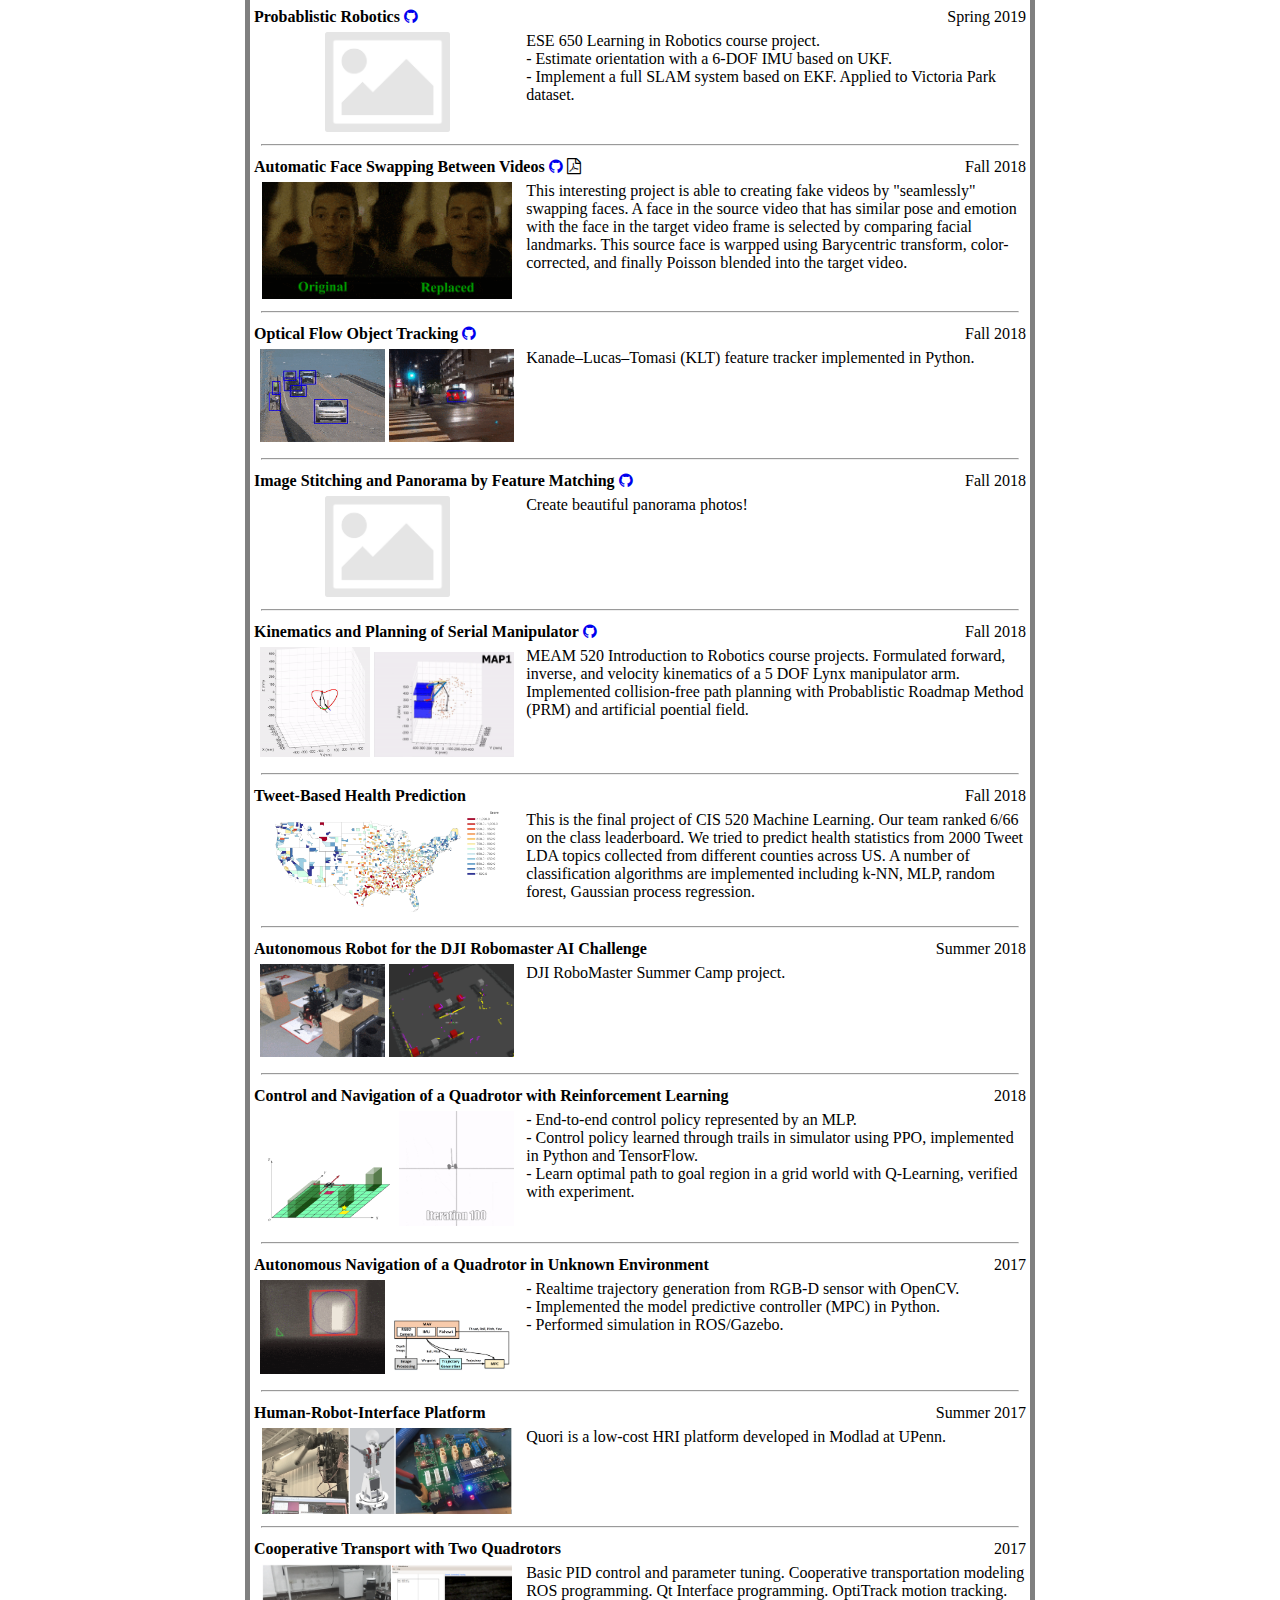
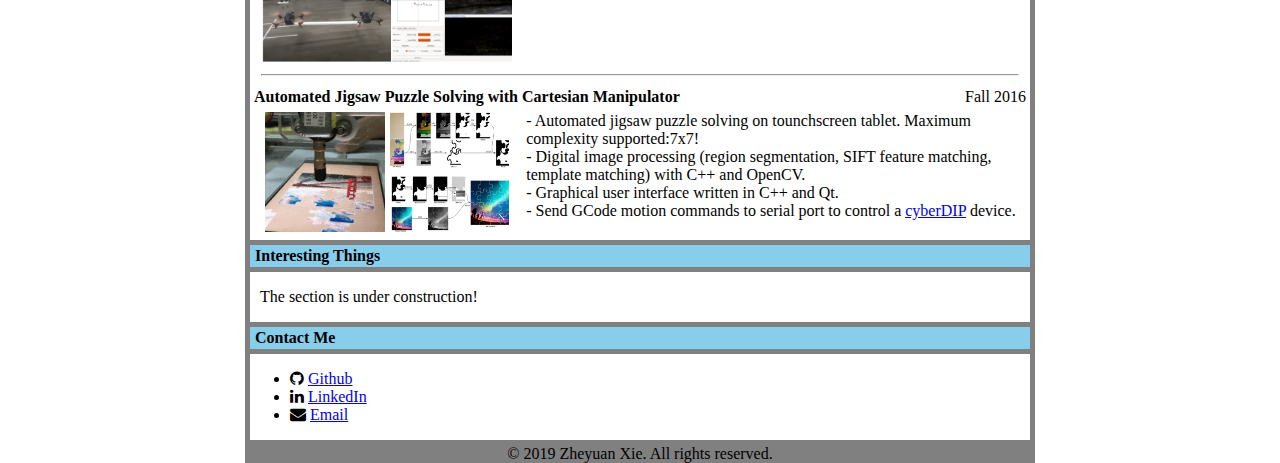
==== commit cbeef1c1: "new html site" ====
--- a/index.html
+++ b/index.html
@@ -1,575 +1,435 @@
-<!DOCTYPE html>
-
-
-
-  
-
-
-<html class="theme-next gemini use-motion" lang="en">
 <head>
-  <!-- hexo-inject:begin --><!-- hexo-inject:end --><meta charset="UTF-8"/>
-<meta http-equiv="X-UA-Compatible" content="IE=edge" />
-<meta name="viewport" content="width=device-width, initial-scale=1, maximum-scale=1"/>
-<meta name="theme-color" content="#222">
-
-
-
-
-
-
-
-
-
-<meta http-equiv="Cache-Control" content="no-transform" />
-<meta http-equiv="Cache-Control" content="no-siteapp" />
-
-
-
-
-
-
-
-
-
-
-
-
-
-
-
-  
-  
-  <link href="/lib/fancybox/source/jquery.fancybox.css?v=2.1.5" rel="stylesheet" type="text/css" />
-
-
-
-
-  
-  
-  
-  
-
-  
+  <title>Zheyuan Xie</title>
+  <link rel="stylesheet" type="text/css" href="style.css" />
+  <link rel="stylesheet" href="https://cdnjs.cloudflare.com/ajax/libs/font-awesome/4.7.0/css/font-awesome.min.css">
+</head>
+<body>
+  <div class="wrapper">
+    <div class="header">
+      <!-- <img src="img/profile.png" width="50"/> -->
+      <div class="namecard">
+        <h1>Zheyuan Xie</h1>
+        <p>
+          University of Pennsylvania<br/>
+          Master of Robotics
+        </p>
+      </div>
+    </div>
+
+    <div class="section-header"> <p><b>Personal Bio</b></p> </div>
+    <div align="center" class="content">
+      <div class="bio">
+        <div class="bio-text">
+          <p align=left>
+              I am a second year master student majored in Robotics at GRASP Lab, University of Pennsylvania. Previously, I have completed my bachelors degree in automation in Shanghai Jiao Tong University.
+              I am devoted to creating intelligent robotic systems, especially in designing perception and control software. Aspired to become a “full-stack” engineer, I am actively developing my skill set across all disciplines.
+          </p>
+        </div>
+        <div class="bio-photo">
+          <img src="img/profile.png" width="100"/>
+        </div>
+      </div>
+    </div>
+
+    <div class="section-header"> <p><b>Education</b></p> </div>
+    <div class="content">
+      <p>
+          The section is under construction!
+      </p>
+    </div>
+
+    <div class="section-header"> <p><b>Highlighted Skills</b></p> </div>
+    <div class="content">
+      <p>
+          The section is under construction!
+      </p>
+    </div>
+
+    <div class="section-header"> <p><b>Selected Academic Projects</b></p> </div>
     
+    <div class="content">
+      <!-- <table class="tb_projects">
+        <col width=35%>
+        <col width=30%>
+        <col width=35%>
+        <tbody>
+            <tr>
+              <td colspan="2"><b>Project Name</b>
+              <a target="_blank"><i class="fa fa-github"></i></a>
+              </td>
+              <td align="right">Fall 2019</td></tr>
+            <tr>
+              <td align="center"><img src="img/noimage.png"/ width = 250></td>
+              <td align="left" vertical-align="top" colspan="2">
+                
+              </td>
+            </tr>
+        </tbody>
+      </table>
+
+      <hr width=97%/> -->
+      <table class="tb_projects">
+        <col width=35%>
+        <col width=30%>
+        <col width=35%>
+        <tbody>
+            <tr>
+              <td colspan="2"><b>Physically-based grass rendering</b>
+              <a href="https://github.com/ZheyuanXie/Project4-Vulkan-Grass-Rendering" target="_blank"><i class="fa fa-github"></i></a>
+              </td>
+              <td align="right">Fall 2019</td></tr>
+            <tr>
+                <td align="center"><img src="img/projects/grass.gif" width = 250 max-height=100/></td>
+                <td align="left" vertical-align="top" colspan="2">
+                    This project is an implementation of the paper, <i>Responsive Real-Time Grass Rendering for General 3D Scenes</i>. A grass simulator and renderer is implemented with Vulkan.
+                </td>
+              </tr>
+        </tbody>
+      </table>
+
+      <hr width=97%/>
+
+      <table class="tb_projects">
+        <col width=35%>
+        <col width=30%>
+        <col width=35%>
+        <tbody>
+            <tr>
+              <td colspan="2"><b>CUDA Path Tracer</b>
+              <a href="https://github.com/ZheyuanXie/Project3-CUDA-Path-Tracer" target="_blank"><i class="fa fa-github"></i></a>
+              </td>
+              <td align="right">Fall 2019</td></tr>
+            <tr>
+                <td align="center"><img src="img/projects/pathtracer3.png" width = 125 max-height=100/> <img src="img/projects/pathtracer2.png" width = 125 max-height=100/></td>
+                <td align="left" vertical-align="top" colspan="2">
+                    This is a CUDA-based path tracer capable of rendering globally-illuminated images very quickly.
+                </td>
+              </tr>
+        </tbody>
+      </table>
+
+      <hr width=97%/>
+
+      <table class="tb_projects">
+        <col width=35%>
+        <col width=30%>
+        <col width=35%>
+        <tbody>
+            <tr>
+              <td colspan="2"><b>PennOS</b></td>
+              <td align="right">Spring 2019</td></tr>
+            <tr>
+                <td align="center"><img src="img/projects/pennos.png" width = 250 max-height=100/></td>
+                <td align="left" vertical-align="top" colspan="2">
+                  A user-level operating system implemented in C based on UNIX preemptive signaling and user context (ucontext).
+                </td>
+              </tr>
+        </tbody>
+      </table>
+
+      <hr width=97%/>
+
+      <table class="tb_projects">
+        <col width=35%>
+        <col width=30%>
+        <col width=35%>
+        <tbody>
+            <tr>
+              <td colspan="2"><b>Robotics Orchestra</b>
+                <a href="https://github.com/ZheyuanXie/IPD516" target="_blank"><i class="fa fa-github"></i></a>
+              </td>
+              <td align="right">Spring 2019</td></tr>
+            <tr>
+                <td align="center"><img src="img/projects/ipd516.jpg" width = 250 max-height=100/></td>
+                <td align="left" vertical-align="top" colspan="2">
+                  IPD 516 Advanced Mechatronics Reactive Space final project.
+                </td>
+              </tr>
+        </tbody>
+      </table>
+
+      <hr width=97%/>
+
+      <table class="tb_projects">
+        <col width=35%>
+        <col width=30%>
+        <col width=35%>
+        <tbody>
+            <tr>
+              <td colspan="2"><b>Probablistic Robotics</b>
+                <a href="https://github.com/ZheyuanXie/ESE650-LearningInRobotics" target="_blank"><i class="fa fa-github"></i></a>
+              </td>
+              <td align="right">Spring 2019</td></tr>
+            <tr>
+                <td align="center"><img src="img/noimage.png" width = 125 max-height=100/></td>
+                <td align="left" vertical-align="top" colspan="2">
+                  ESE 650 Learning in Robotics course project.
+                  <br/> - Estimate orientation with a 6-DOF IMU based on UKF.
+                  <br/> - Implement a full SLAM system based on EKF. Applied to Victoria Park dataset.
+                </td>
+              </tr>
+        </tbody>
+      </table>
+
+      <hr width=97%/>
+
+      <table class="tb_projects">
+        <col width=35%>
+        <col width=30%>
+        <col width=35%>
+        <tbody>
+            <tr>
+              <td colspan="2"><b>Automatic Face Swapping Between Videos</b>
+              <a href="https://github.com/ZheyuanXie/Face-Swap" target="_blank"><i class="fa fa-github"></i></a>
+              <a target="_blank"><i class="fa fa-file-pdf-o"></i></a>
+              </td>
+              <td align="right">Fall 2018</td></tr>
+            <tr>
+              <td align="center"><img src="img/projects/faceswap.gif"/ width = 250></td>
+              <td align="left" vertical-align="top" colspan="2">
+                This interesting project is able to creating fake videos by "seamlessly" swapping faces. 
+                A face in the source video that has similar pose and emotion with the face in the target video frame is selected by comparing facial landmarks.
+                This source face is warpped using Barycentric transform, color-corrected, and finally Poisson blended into the target video.
+              </td>
+            </tr>
+        </tbody>
+      </table>
+
+      <hr width=97%/>
+
+
+      <table class="tb_projects">
+        <col width=35%>
+        <col width=30%>
+        <col width=35%>
+        <tbody>
+            <tr>
+              <td colspan="2"><b>Optical Flow Object Tracking</b>
+              <a href="https://github.com/ZheyuanXie/OpticalFlow" target="_blank"><i class="fa fa-github"></i></a>
+              </td>
+              <td align="right">Fall 2018</td></tr>
+            <tr>
+              <td align="center"><img src="img/projects/klttrack.gif"/ width = 125> <img src="img/projects/klt2.gif"/ width = 125></td>
+              <td align="left" vertical-align="top" colspan="2">
+                  Kanade–Lucas–Tomasi (KLT) feature tracker implemented in Python.
+              </td>
+            </tr>
+        </tbody>
+      </table>
+
+      <hr width=97%/>
+
+      <table class="tb_projects">
+        <col width=35%>
+        <col width=30%>
+        <col width=35%>
+        <tbody>
+            <tr>
+              <td colspan="2"><b>Image Stitching and Panorama by Feature Matching</b>
+              <a href="https://github.com/ZheyuanXie/ImageStitching" target="_blank"><i class="fa fa-github"></i></a>
+              </td>
+              <td align="right">Fall 2018</td></tr>
+            <tr>
+              <td align="center"><img src="img/noimage.png"/ width = 125></td>
+              <td align="left" vertical-align="top" colspan="2">
+                Create beautiful panorama photos!
+              </td>
+            </tr>
+        </tbody>
+      </table>
+
+      <hr width=97%/>
+
+      <table class="tb_projects">
+        <col width=35%>
+        <col width=30%>
+        <col width=35%>
+        <tbody>
+            <tr>
+              <td colspan="2"><b>Kinematics and Planning of Serial Manipulator</b>
+              <a href="https://github.com/ZheyuanXie/MEAM520-IntroToRobotics" target="_blank"><i class="fa fa-github"></i></a>
+              </td>
+              <td align="right">Fall 2018</td></tr>
+            <tr>
+              <td align="center"><img src="img/projects/lynx.gif"/ width = 110> <img src="img/projects/lynxprm.gif"/ width = 140></td>
+              <td align="left" vertical-align="top" colspan="2">
+                  MEAM 520 Introduction to Robotics course projects. Formulated forward, inverse, and velocity kinematics of a 5 DOF Lynx manipulator arm.
+                  Implemented collision-free path planning with Probablistic Roadmap Method (PRM) and artificial poential field.
+              </td>
+            </tr>
+        </tbody>
+      </table>
+
+      <hr width=97%/>
+
+      <table class="tb_projects">
+        <col width=35%>
+        <col width=30%>
+        <col width=35%>
+        <tbody>
+            <tr>
+              <td colspan="2"><b>Tweet-Based Health Prediction</b>
+              </td>
+              <td align="right">Fall 2018</td></tr>
+            <tr>
+              <td align="center"><img src="img/projects/cis520.png"/ width = 225></td>
+              <td align="left" vertical-align="top" colspan="2">
+                This is the final project of CIS 520 Machine Learning. Our team ranked 6/66 on the class leaderboard.
+                We tried to predict health statistics from 2000 Tweet LDA topics collected from different counties across US. 
+                A number of classification algorithms are implemented
+                including k-NN, MLP, random forest, Gaussian process regression.
+              </td>
+            </tr>
+        </tbody>
+      </table>
+
+      <hr width=97%/>
+
+      <table class="tb_projects">
+        <col width=35%>
+        <col width=30%>
+        <col width=35%>
+        <tbody>
+            <tr>
+              <td colspan="2"><b>Autonomous Robot for the DJI Robomaster AI Challenge</b>
+              </td>
+              <td align="right">Summer 2018</td></tr>
+            <tr>
+              <td align="center"><img src="img/projects/nav.gif"/ width = 125> <img src="img/projects/lidarvis.png"/ width = 125></td>
+              <td align="left" vertical-align="top" colspan="2">
+                DJI RoboMaster Summer Camp project.
+              </td>
+            </tr>
+        </tbody>
+      </table>
+
+      <hr width=97%/>
+
+      <table class="tb_projects">
+        <col width=35%>
+        <col width=30%>
+        <col width=35%>
+        <tbody>
+            <tr>
+              <td colspan="2"><b>Control and Navigation of a Quadrotor with Reinforcement Learning</b>
+              </td>
+              <td align="right">2018</td></tr>
+            <tr>
+              <td align="center"><img src="img/projects/rlnav.jpg"/ width = 135> <img src="img/projects/rliter100.gif"/ width = 115></td>
+              <td align="left" vertical-align="top" colspan="2">
+                  - End-to-end control policy represented by an MLP.
+                  <br/> - Control policy learned through trails in simulator using PPO, implemented in Python and TensorFlow.
+                  <br/> - Learn optimal path to goal region in a grid world with Q-Learning, verified with experiment.
+              </td>
+            </tr>
+        </tbody>
+      </table>
+
+      <hr width=97%/>
+
+      <table class="tb_projects">
+        <col width=35%>
+        <col width=30%>
+        <col width=35%>
+        <tbody>
+            <tr>
+              <td colspan="2"><b>Autonomous Navigation of a Quadrotor in Unknown Environment</b>
+              </td>
+              <td align="right">2017</td></tr>
+            <tr>
+              <td align="center"><img src="img/projects/navcorridor.gif"/ width = 125> <img src="img/projects/navrgbd.png"/ width = 125></td>
+              <td align="left" vertical-align="top" colspan="2">
+                  - Realtime trajectory generation from RGB-D sensor with OpenCV.
+                  <br/>- Implemented the model predictive controller (MPC) in Python.
+                  <br/>- Performed simulation in ROS/Gazebo.
+              </td>
+            </tr>
+        </tbody>
+      </table>
+
+     <hr width=97%/>
+
+     <table class="tb_projects">
+      <col width=35%>
+      <col width=30%>
+      <col width=35%>
+      <tbody>
+          <tr>
+            <td colspan="2"><b>Human-Robot-Interface Platform</b>
+            </td>
+            <td align="right">Summer 2017</td></tr>
+          <tr>
+            <td align="center"><img src="img/projects/project03.png"/ width = 250></td>
+            <td align="left" vertical-align="top" colspan="2">
+              Quori is a low-cost HRI platform developed in Modlad at UPenn.
+            </td>
+          </tr>
+      </tbody>
+    </table>
+
+    <hr width=97%/>
+
+    <table class="tb_projects">
+      <col width=35%>
+      <col width=30%>
+      <col width=35%>
+      <tbody>
+          <tr>
+            <td colspan="2"><b>Cooperative Transport with Two Quadrotors</b>
+            </td>
+            <td align="right">2017</td></tr>
+          <tr>
+            <td align="center"><img src="img/projects/project01.png"/ width = 250></td>
+            <td align="left" vertical-align="top" colspan="2">
+               Basic PID control and parameter tuning. Cooperative transportation modeling 
+               ROS programming. Qt Interface programming. OptiTrack motion tracking.
+            </td>
+          </tr>
+      </tbody>
+    </table>
     
-  
-
-  
-
-  
-
-  
-
-  
-
-  
+    <hr width=97%/>
+
+    <table class="tb_projects">
+      <col width=35%>
+      <col width=30%>
+      <col width=35%>
+      <tbody>
+          <tr>
+            <td colspan="2"><b>Automated Jigsaw Puzzle Solving with Cartesian Manipulator</b>
+            </td>
+            <td align="right">Fall 2016</td></tr>
+          <tr>
+            <td align="center"><img src="img/projects/jigsawsolver.gif"/ width = 120> <img src="img/projects/jigsawprocess.png"/ width = 120></td>
+            <td align="left" vertical-align="top" colspan="2">
+              - Automated jigsaw puzzle solving on tounchscreen tablet. Maximum complexity supported:7x7!
+              <br/> - Digital image processing (region segmentation, SIFT feature matching, template matching) with C++ and OpenCV.
+              <br/> - Graphical user interface written in C++ and Qt.
+              <br/> - Send GCode motion commands to serial port to control a <a href="https://github.com/LostXine/qtCyberDIP">cyberDIP</a> device.
+            </td>
+          </tr>
+      </tbody>
+    </table>
+
+    </div>
     
-    
-    <link href="//fonts.googleapis.com/css?family=PT Serif:300,300italic,400,400italic,700,700italic&subset=latin,latin-ext" rel="stylesheet" type="text/css">
-  
-
-
-
-
-
-
-<link href="/lib/font-awesome/css/font-awesome.min.css?v=4.6.2" rel="stylesheet" type="text/css" />
-
-<link href="/css/main.css?v=5.1.2" rel="stylesheet" type="text/css" />
-
-
-  <meta name="keywords" content="Hexo, NexT" />
-
-
-
-
-
-
-
-
-  <link rel="shortcut icon" type="image/x-icon" href="/favicon.ico?v=5.1.2" />
-
-
-
-
-
-
-<meta name="description" content="My name is Zheyuan Xie.I am a first year master student majored in Robotics at GRASP Lab, University of Pennsylvania. Previously, I have completed my bachelors degree in automation in Shanghai Jiao To">
-<meta property="og:type" content="website">
-<meta property="og:title" content="Hey!">
-<meta property="og:url" content="http://errorspace.cn/index.html">
-<meta property="og:site_name" content="errorspace">
-<meta property="og:description" content="My name is Zheyuan Xie.I am a first year master student majored in Robotics at GRASP Lab, University of Pennsylvania. Previously, I have completed my bachelors degree in automation in Shanghai Jiao To">
-<meta property="og:image" content="http://errorspace.cn/uploads/portrait.jpg">
-<meta property="og:updated_time" content="2018-11-13T07:55:02.958Z">
-<meta name="twitter:card" content="summary">
-<meta name="twitter:title" content="Hey!">
-<meta name="twitter:description" content="My name is Zheyuan Xie.I am a first year master student majored in Robotics at GRASP Lab, University of Pennsylvania. Previously, I have completed my bachelors degree in automation in Shanghai Jiao To">
-<meta name="twitter:image" content="http://errorspace.cn/uploads/portrait.jpg">
-
-
-
-<script type="text/javascript" id="hexo.configurations">
-  var NexT = window.NexT || {};
-  var CONFIG = {
-    root: '/',
-    scheme: 'Gemini',
-    sidebar: {"position":"left","display":"post","offset":12,"offset_float":12,"b2t":false,"scrollpercent":false,"onmobile":false},
-    fancybox: true,
-    tabs: true,
-    motion: true,
-    duoshuo: {
-      userId: '0',
-      author: 'Author'
-    },
-    algolia: {
-      applicationID: '',
-      apiKey: '',
-      indexName: '',
-      hits: {"per_page":10},
-      labels: {"input_placeholder":"Search for Posts","hits_empty":"We didn't find any results for the search: ${query}","hits_stats":"${hits} results found in ${time} ms"}
-    }
-  };
-</script>
-
-
-
-  <link rel="canonical" href="http://errorspace.cn/"/>
-
-
-
-
-
-  <title>Hey! | errorspace</title><!-- hexo-inject:begin --><!-- hexo-inject:end -->
-  
-
-
-
-
-
-
-
-
-
-
-
-
-
-
-</head>
-
-<body itemscope itemtype="http://schema.org/WebPage" lang="en">
-
-  
-  
-    
-  
-
-  <!-- hexo-inject:begin --><!-- hexo-inject:end --><div class="container sidebar-position-left page-post-detail ">
-    <div class="headband"></div>
-    <a href="https://github.com/ZheyuanXie" class="github-corner" aria-label="View source on GitHub"><svg width="80" height="80" viewBox="0 0 250 250" style="fill:#151513; color:#fff; position: absolute; top: 0; border: 0; right: 0;" aria-hidden="true"><path d="M0,0 L115,115 L130,115 L142,142 L250,250 L250,0 Z"></path><path d="M128.3,109.0 C113.8,99.7 119.0,89.6 119.0,89.6 C122.0,82.7 120.5,78.6 120.5,78.6 C119.2,72.0 123.4,76.3 123.4,76.3 C127.3,80.9 125.5,87.3 125.5,87.3 C122.9,97.6 130.6,101.9 134.4,103.2" fill="currentColor" style="transform-origin: 130px 106px;" class="octo-arm"></path><path d="M115.0,115.0 C114.9,115.1 118.7,116.5 119.8,115.4 L133.7,101.6 C136.9,99.2 139.9,98.4 142.2,98.6 C133.8,88.0 127.5,74.4 143.8,58.0 C148.5,53.4 154.0,51.2 159.7,51.0 C160.3,49.4 163.2,43.6 171.4,40.1 C171.4,40.1 176.1,42.5 178.8,56.2 C183.1,58.6 187.2,61.8 190.9,65.4 C194.5,69.0 197.7,73.2 200.1,77.6 C213.8,80.2 216.3,84.9 216.3,84.9 C212.7,93.1 206.9,96.0 205.4,96.6 C205.1,102.4 203.0,107.8 198.3,112.5 C181.9,128.9 168.3,122.5 157.7,114.1 C157.9,116.9 156.7,120.9 152.7,124.9 L141.0,136.5 C139.8,137.7 141.6,141.9 141.8,141.8 Z" fill="currentColor" class="octo-body"></path></svg></a><style>.github-corner:hover .octo-arm{animation:octocat-wave 560ms ease-in-out}@keyframes octocat-wave{0%,100%{transform:rotate(0)}20%,60%{transform:rotate(-25deg)}40%,80%{transform:rotate(10deg)}}@media (max-width:500px){.github-corner:hover .octo-arm{animation:none}.github-corner .octo-arm{animation:octocat-wave 560ms ease-in-out}}</style>
-    <header id="header" class="header" itemscope itemtype="http://schema.org/WPHeader">
-      <div class="header-inner"><div class="site-brand-wrapper">
-  <div class="site-meta ">
-    
-
-    <div class="custom-logo-site-title">
-      <a href="/"  class="brand" rel="start">
-        <span class="logo-line-before"><i></i></span>
-        <span class="site-title">errorspace</span>
-        <span class="logo-line-after"><i></i></span>
-      </a>
-    </div>
-      
-        <p class="site-subtitle">Reach for the stars.</p>
-      
+    <div class="section-header"> <p><b>Interesting Things</b></p> </div>
+    <div class="content">
+      <p>The section is under construction!</p>
+    </div>
+
+    <div class="section-header"> <p><b>Contact Me</b></p> </div>
+    <div class="content">
+      <ul align="left">
+          <li><i class="fa fa-github"></i> <a href="https://github.com/zheyuanxie">Github</a></li>
+          <li><i class="fa fa-linkedin"></i> <a href="https://www.linkedin.com/in/zheyuan-xie">LinkedIn</a></li>
+          <li><i class="fa fa-envelope"></i> <a href="mailto: zyxie@seas.upenn.edu">Email</a></li>
+      </ul>
+    </div>
+
+    <footer align="center">
+        © 2019 Zheyuan Xie. All rights reserved.
+        <br/>
+    </footer>
   </div>
-
-  <div class="site-nav-toggle">
-    <button>
-      <span class="btn-bar"></span>
-      <span class="btn-bar"></span>
-      <span class="btn-bar"></span>
-    </button>
-  </div>
-</div>
-
-<nav class="site-nav">
-  
-
-  
-    <ul id="menu" class="menu">
-      
-        
-        <li class="menu-item menu-item-home">
-          <a href="/" rel="section">
-            
-              <i class="menu-item-icon fa fa-fw fa-home"></i> <br />
-            
-            Home
-          </a>
-        </li>
-      
-        
-        <li class="menu-item menu-item-projects">
-          <a href="/projects/" rel="section">
-            
-              <i class="menu-item-icon fa fa-fw fa-cube"></i> <br />
-            
-            Project Gallery
-          </a>
-        </li>
-      
-        
-        <li class="menu-item menu-item-archives">
-          <a href="/archives/" rel="section">
-            
-              <i class="menu-item-icon fa fa-fw fa-archive"></i> <br />
-            
-            Archives
-          </a>
-        </li>
-      
-        
-        <li class="menu-item menu-item-misc">
-          <a href="/misc/" rel="section">
-            
-              <i class="menu-item-icon fa fa-fw fa-flask"></i> <br />
-            
-            Miscellaneous
-          </a>
-        </li>
-      
-
-      
-    </ul>
-  
-
-  
-</nav>
-
-
-
- </div>
-    </header>
-
-    <main id="main" class="main">
-      <div class="main-inner">
-        <div class="content-wrap">
-          <div id="content" class="content">
-            
-
-  <div id="posts" class="posts-expand">
-    
-    
-    
-    <div class="post-block page">
-      <header class="post-header">
-
-	<h1 class="post-title" itemprop="name headline">Hey!</h1>
-
-
-
-</header>
-
-      
-      
-      
-      <div class="post-body">
-        
-        
-          <div><img style="float:left;margin-right:5%" src="/uploads/portrait.jpg"><div><p><font size="5">My name is Zheyuan Xie.</font></p><p><font size="4">I am a first year master student majored in Robotics at <a href="https://www.grasp.upenn.edu/" target="_blank" rel="external">GRASP Lab</a>, <a href="https://www.upenn.edu/" target="_blank" rel="external">University of Pennsylvania</a>. Previously, I have completed my bachelors degree in <a href="/2018/03/10/tree/">automation</a> in <a href="https://www.sjtu.edu.cn/" target="_blank" rel="external">Shanghai Jiao Tong University</a>.</font></p><p><font size="4">I am interested in creating intelligent robotic systems, especially in designing perception and control software. Aspired to become a “full-stack” engineer, I’m actively developing my skill set across all disciplines. You can find a collection of my projects <a href="/projects">here</a>.</font></p></div><br></div>
-        
-      </div>
-      
-      
-      
-    </div>
-    
-    
-    
-  </div>
-
-
-          </div>
-          
-
-
-          
-  <div class="comments" id="comments">
-    
-  </div>
-
-
-        </div>
-        
-          
-  
-  <div class="sidebar-toggle">
-    <div class="sidebar-toggle-line-wrap">
-      <span class="sidebar-toggle-line sidebar-toggle-line-first"></span>
-      <span class="sidebar-toggle-line sidebar-toggle-line-middle"></span>
-      <span class="sidebar-toggle-line sidebar-toggle-line-last"></span>
-    </div>
-  </div>
-
-  <aside id="sidebar" class="sidebar">
-    
-    <div class="sidebar-inner">
-
-      
-
-      
-
-      <section class="site-overview sidebar-panel sidebar-panel-active">
-        <div class="site-author motion-element" itemprop="author" itemscope itemtype="http://schema.org/Person">
-          <img class="site-author-image" itemprop="image"
-               src="/uploads/prof.jpg"
-               alt="Zheyuan Xie" />
-          <p class="site-author-name" itemprop="name">Zheyuan Xie</p>
-           
-              <p class="site-description motion-element" itemprop="description"></p>
-          
-        </div>
-        <nav class="site-state motion-element">
-
-          
-            <div class="site-state-item site-state-posts">
-              <a href="/archives/">
-                <span class="site-state-item-count">1</span>
-                <span class="site-state-item-name">posts</span>
-              </a>
-            </div>
-          
-
-          
-
-          
-
-        </nav>
-
-        
-
-        <div class="links-of-author motion-element">
-          
-            
-              <span class="links-of-author-item">
-                <a href="https://github.com/zheyuanxie" target="_blank" title="GitHub">
-                  
-                    <i class="fa fa-fw fa-github"></i>
-                  
-                    
-                </a>
-              </span>
-            
-              <span class="links-of-author-item">
-                <a href="https://linkedin.com/in/zheyuan-xie" target="_blank" title="LinkedIn">
-                  
-                    <i class="fa fa-fw fa-linkedin"></i>
-                  
-                    
-                </a>
-              </span>
-            
-              <span class="links-of-author-item">
-                <a href="mailto://zyxie@seas.upenn.edu" target="_blank" title="E-Mail">
-                  
-                    <i class="fa fa-fw fa-envelope"></i>
-                  
-                    
-                </a>
-              </span>
-            
-          
-        </div>
-
-        
-        
-
-        
-        
-
-        
-
-
-      </section>
-
-      
-
-      
-
-    </div>
-  </aside>
-
-
-        
-      </div>
-    </main>
-
-    <footer id="footer" class="footer">
-      <div class="footer-inner">
-        <div class="copyright" >
-  
-  &copy; 
-  <span itemprop="copyrightYear">2018</span>
-  <span class="with-love">
-    <i class="fa fa-heart"></i>
-  </span>
-  <span class="author" itemprop="copyrightHolder">Zheyuan Xie</span>
-</div>
-
-
-<div class="powered-by">
-  Powered by <a class="theme-link" href="https://hexo.io">Hexo</a>
-</div>
-
-<div class="theme-info">
-  Theme -
-  <a class="theme-link" href="https://github.com/iissnan/hexo-theme-next">
-    NexT.Gemini
-  </a>
-</div>
-
-
-        
-
-        
-      </div>
-    </footer>
-
-    
-      <div class="back-to-top">
-        <i class="fa fa-arrow-up"></i>
-        
-      </div>
-    
-
-  </div>
-
-  
-
-<script type="text/javascript">
-  if (Object.prototype.toString.call(window.Promise) !== '[object Function]') {
-    window.Promise = null;
-  }
-</script>
-
-
-
-
-
-
-
-
-
-  
-
-
-
-
-
-
-
-
-
-
-
-
-  
-  <script type="text/javascript" src="/lib/jquery/index.js?v=2.1.3"></script>
-
-  
-  <script type="text/javascript" src="/lib/fastclick/lib/fastclick.min.js?v=1.0.6"></script>
-
-  
-  <script type="text/javascript" src="/lib/jquery_lazyload/jquery.lazyload.js?v=1.9.7"></script>
-
-  
-  <script type="text/javascript" src="/lib/velocity/velocity.min.js?v=1.2.1"></script>
-
-  
-  <script type="text/javascript" src="/lib/velocity/velocity.ui.min.js?v=1.2.1"></script>
-
-  
-  <script type="text/javascript" src="/lib/fancybox/source/jquery.fancybox.pack.js?v=2.1.5"></script>
-
-
-  
-
-
-  <script type="text/javascript" src="/js/src/utils.js?v=5.1.2"></script>
-
-  <script type="text/javascript" src="/js/src/motion.js?v=5.1.2"></script>
-
-
-
-  
-  
-
-
-  <script type="text/javascript" src="/js/src/affix.js?v=5.1.2"></script>
-
-  <script type="text/javascript" src="/js/src/schemes/pisces.js?v=5.1.2"></script>
-
-
-
-  
-    <script type="text/javascript" src="/js/src/scrollspy.js?v=5.1.2"></script>
-<script type="text/javascript" src="/js/src/post-details.js?v=5.1.2"></script>
-
-  
-
-  
-
-
-  <script type="text/javascript" src="/js/src/bootstrap.js?v=5.1.2"></script><!-- hexo-inject:begin --><!-- hexo-inject:end -->
-
-
-
-  
-
-
-  
-
-
-
-
-	
-
-
-
-
-
-  
-
-
-
-
-
-  
-
-
-
-
-
-
-  
-
-
-
-
-
-  
-
-  
-
-  
-
-  
-
-  
-
-  
-
 </body>
-</html>
--- a/style.css
+++ b/style.css
@@ -0,0 +1,83 @@
+html,
+body {
+  display: flex;
+  align-items: center;
+  justify-content: center;
+  max-width: 800px;
+  margin: 0 auto;
+  flex: 1 1 auto;
+  padding: 5px;
+}
+
+.wrapper {
+  background-color: gray;
+  max-width: 100%;
+  display: flex;
+  flex-direction: column;
+  flex: 1 1 auto;
+}
+
+.header,
+.content {
+  background-color: white;
+  margin: 5px;
+  display: flex;
+  flex: 1 1 auto;
+  flex-direction: column;
+}
+
+.header {
+    background-color: lightyellow;
+    align-items: center;
+    justify-content: center;
+    height: 100;
+    /* background-image: url("./img/bg.png"); */
+  }
+
+.content p {
+    margin-left: 10px;
+    margin-right: 10px;
+}
+
+.section-header {
+    background-color: skyblue;
+    margin-left: 5px;
+    margin-right: 5px;
+}
+
+.section-header p {
+    margin-left: 5px;
+    margin-top: 2px;
+    margin-bottom: 2px;
+}
+
+.namecard {
+    color:black;
+    display: flex;
+    flex-direction: column;
+}
+
+.namecard * {
+    text-align: center;
+    margin-block-start: 0px;
+    margin-block-end: 0px;
+}
+
+.tb_projects td {
+    border: 1px solid white;
+    vertical-align: top;
+}
+
+.bio {
+    display: flex;
+    flex-direction: row;
+}
+
+.bio-text {
+    align-items: left;
+    align-content: left;
+}
+
+.bio-photo {
+    margin:10px;
+}